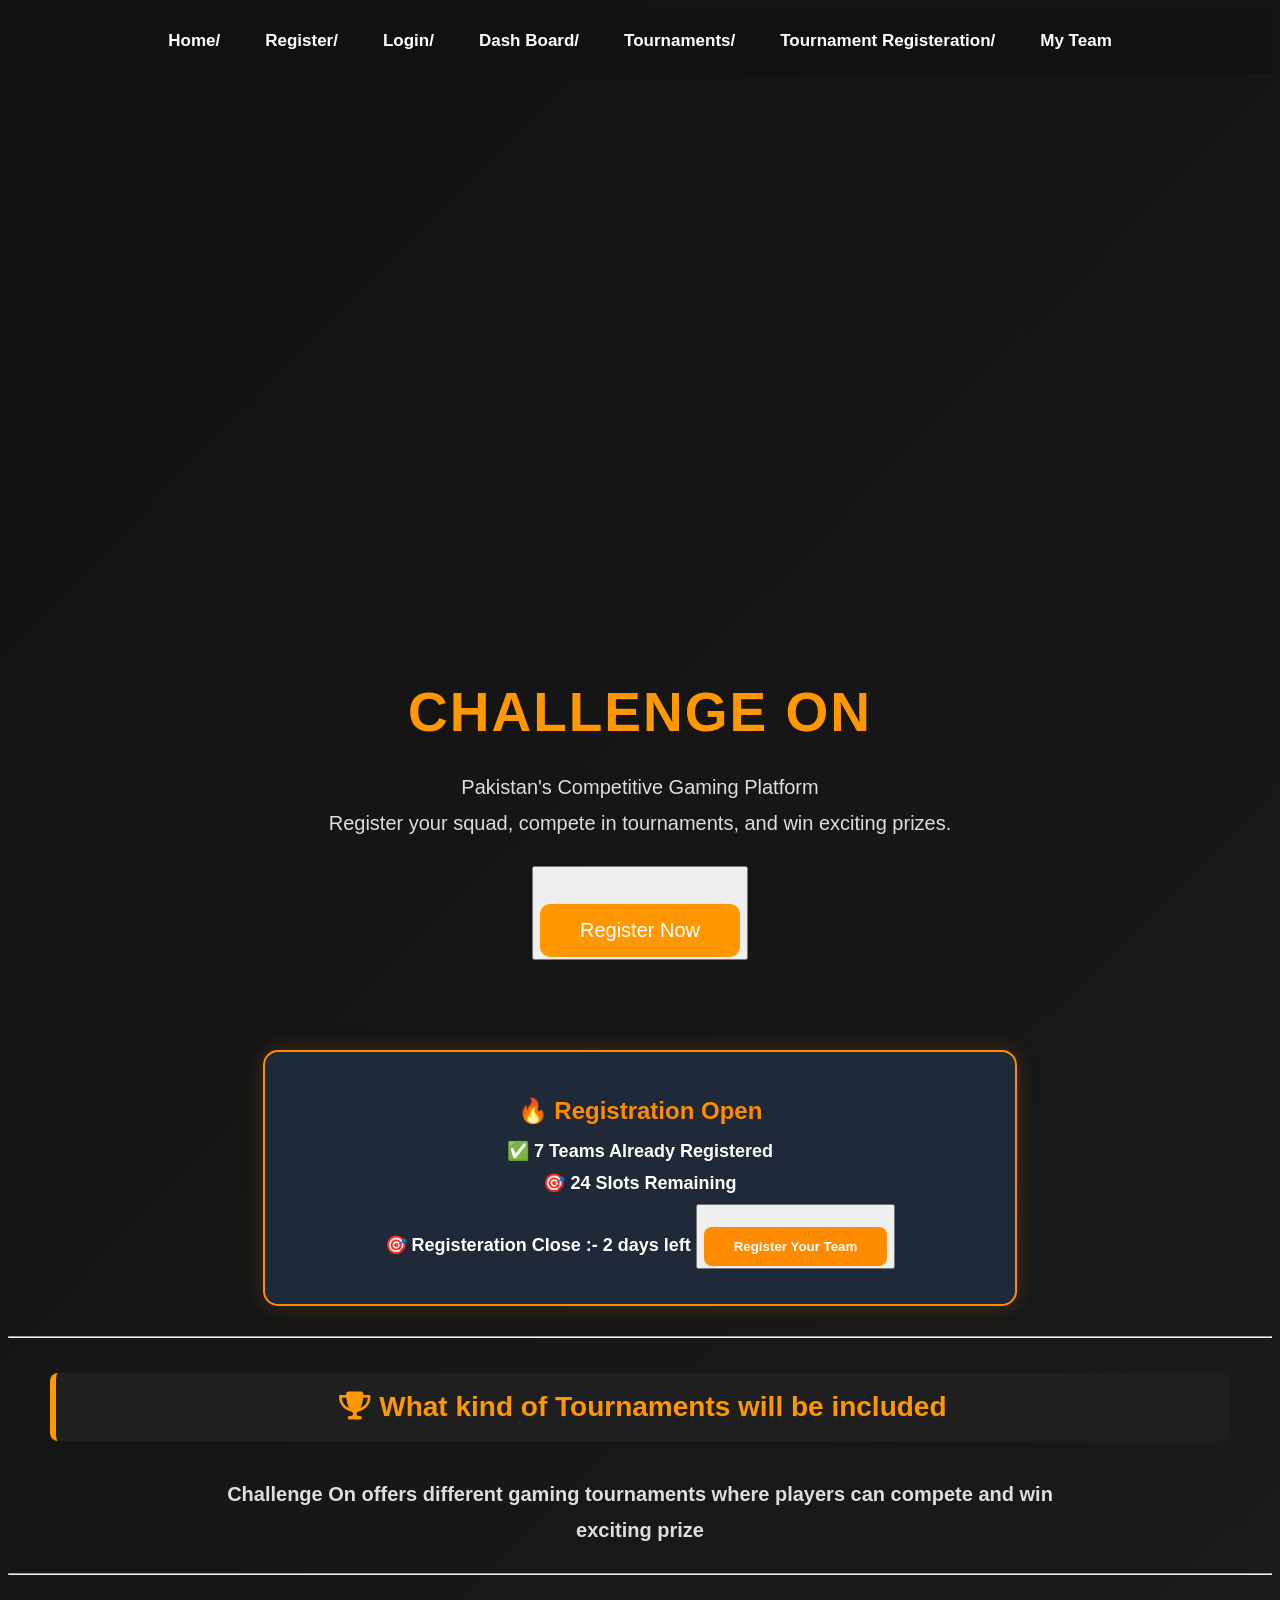
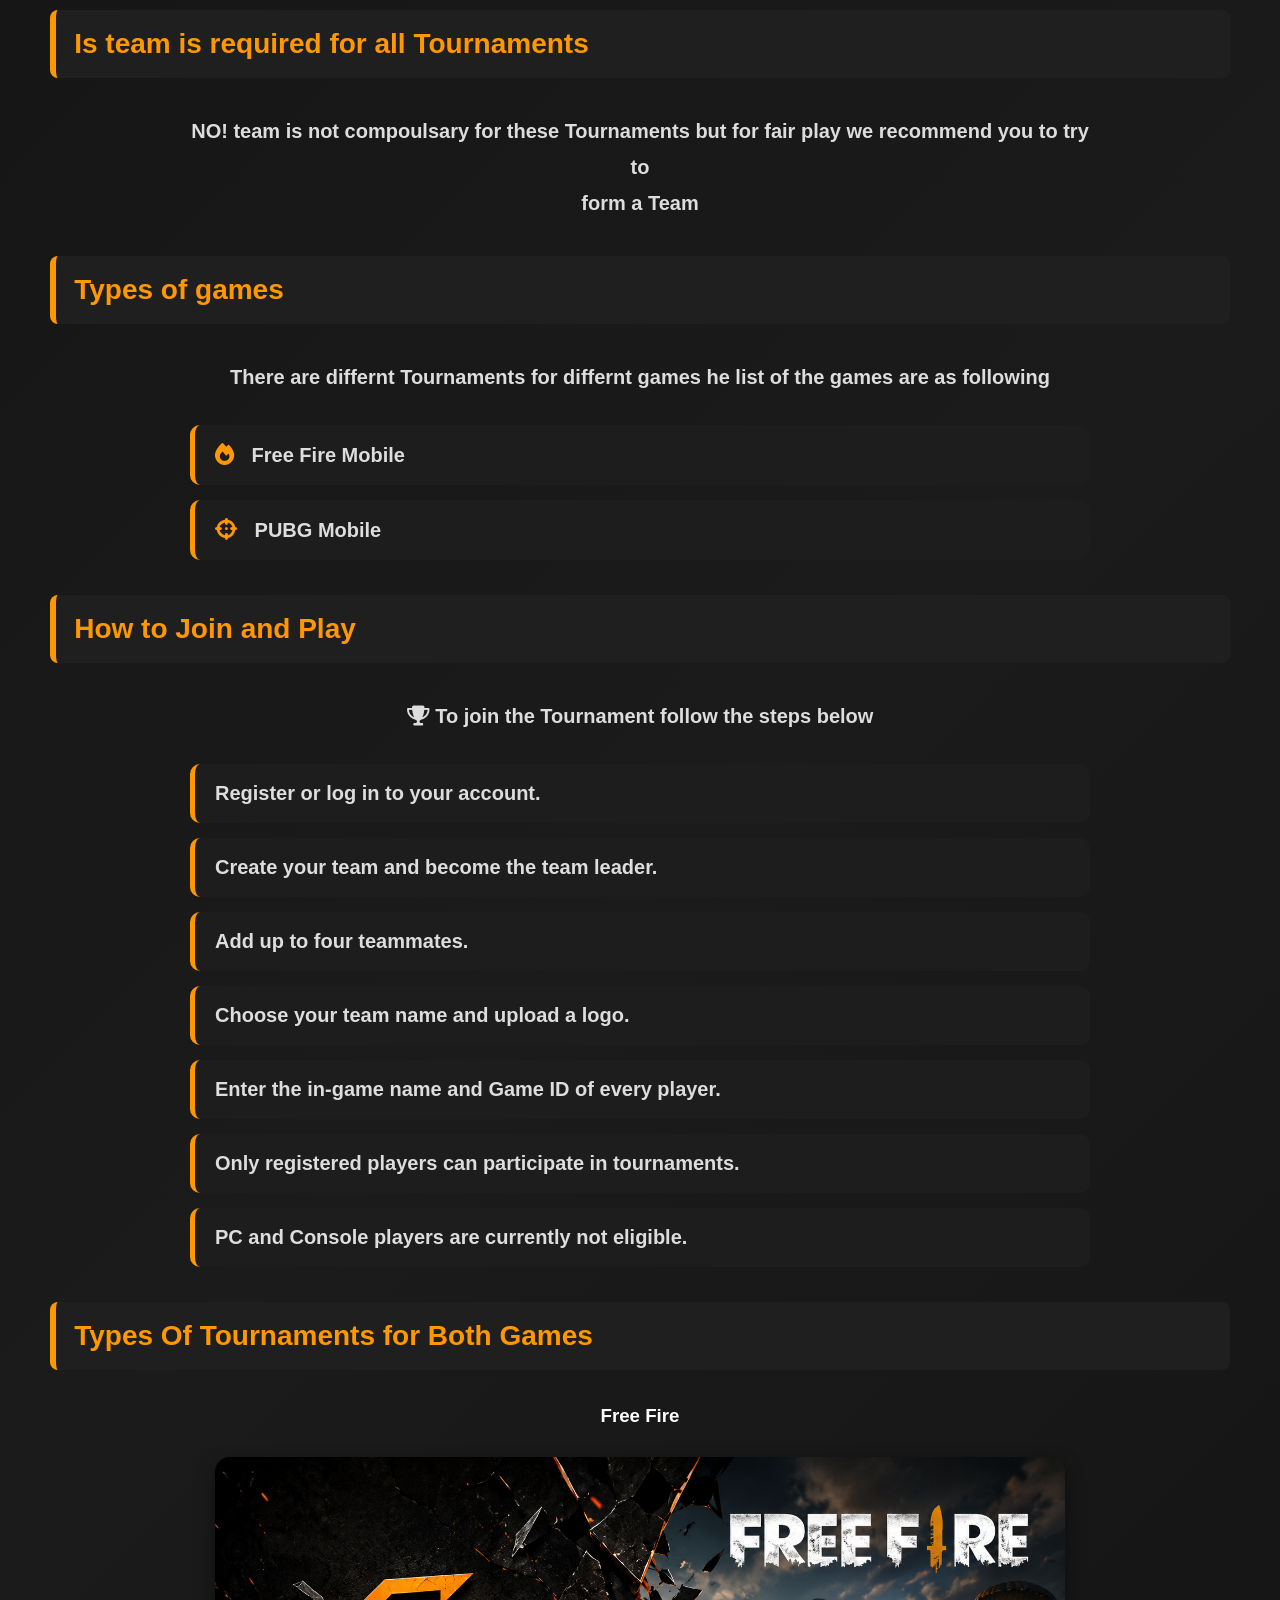
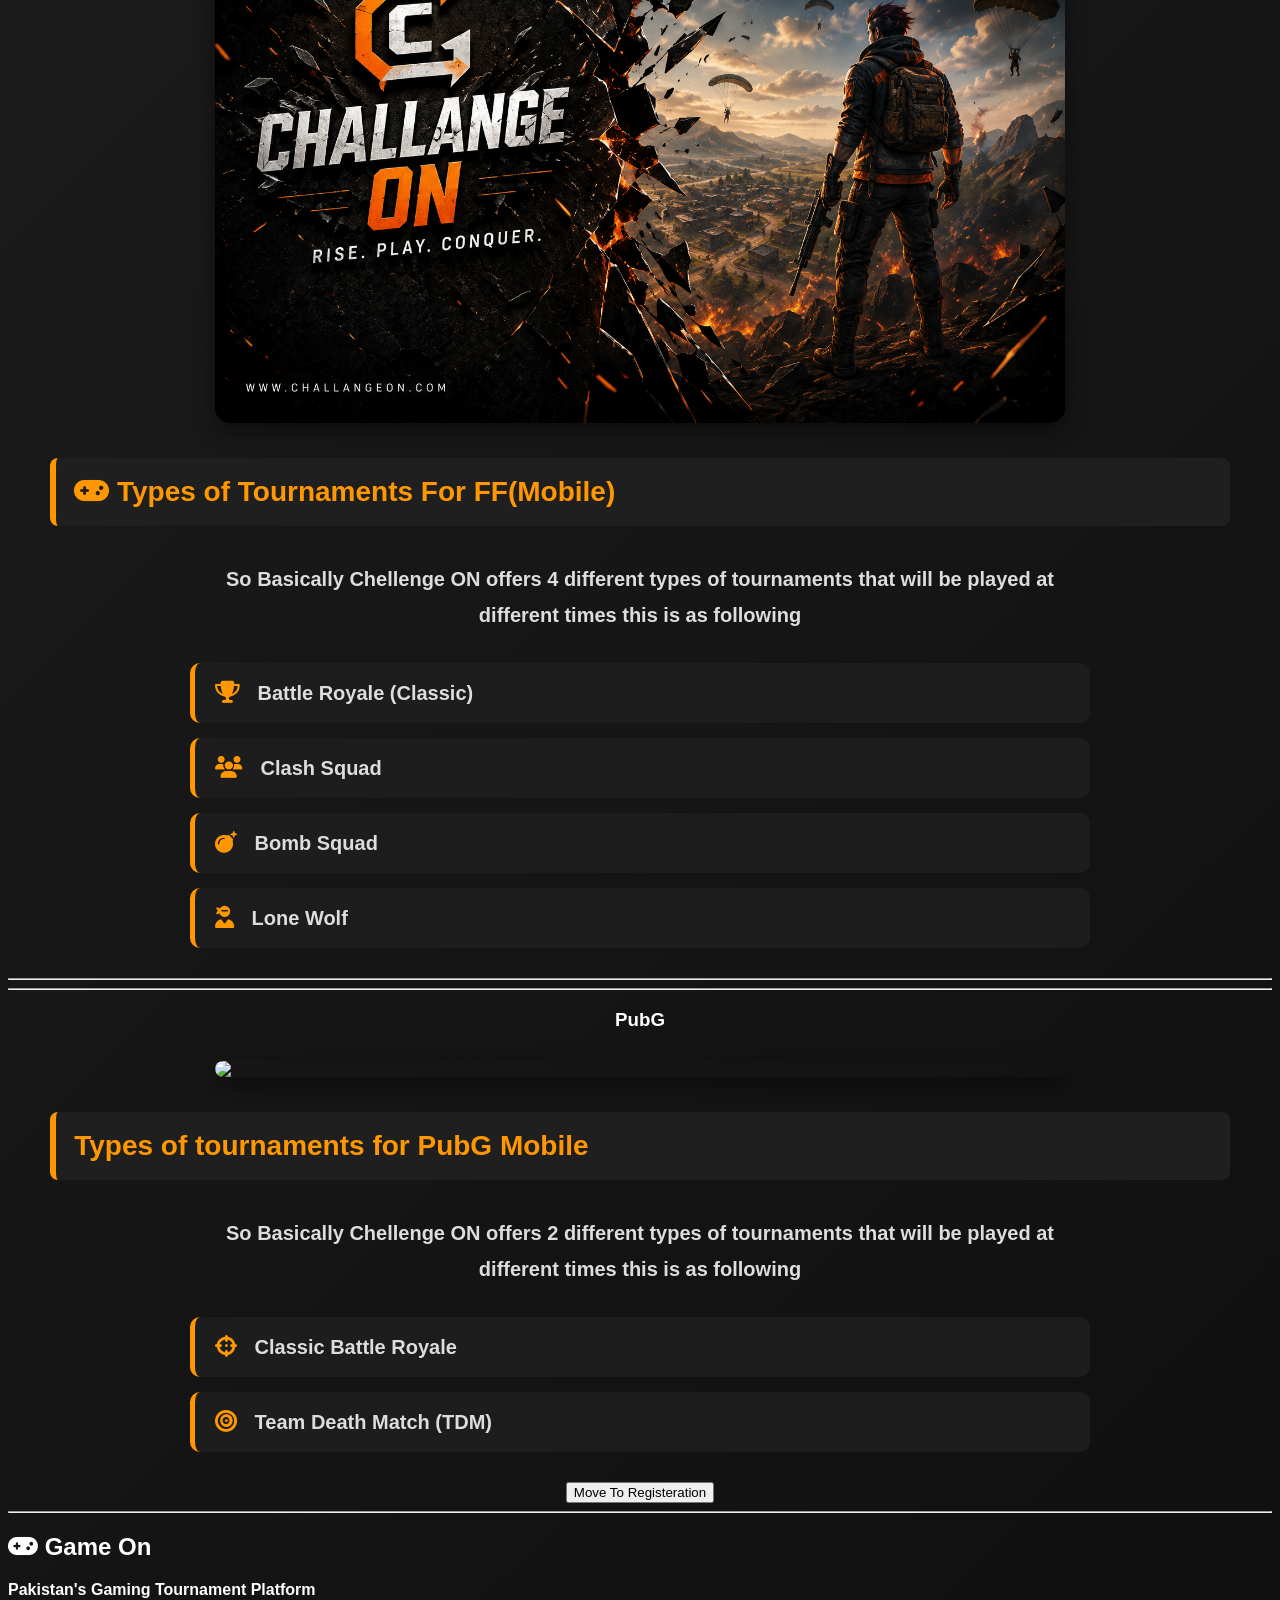
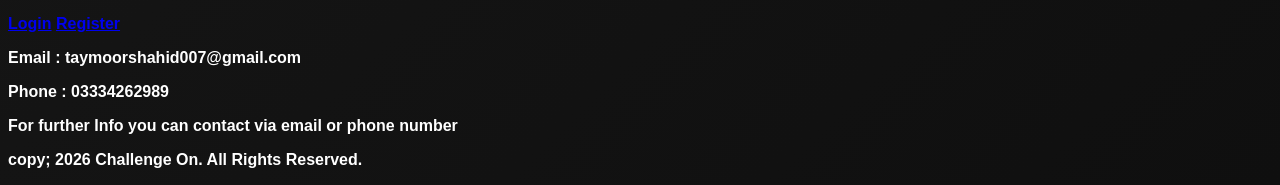
==== index.html @ 9a543164 "Ui Updated" ====
<!DOCTYPE html>
<html>
    <head> 
        <Title> Game  on </Title>
        <meta charset="UTF-8">
        <meta name="viewport" content="width=device-width, initial-scale=1.0">

        <link rel="stylesheet" href="style.css">
        <link rel="stylesheet" href="https://cdnjs.cloudflare.com/ajax/libs/font-awesome/6.5.2/css/all.min.css">
    
    </head>
    <body> 
    <nav>
        <a href="index.html">Home/</a>

        <a href="register.html">Register/</a>

        <a href="login.html">Login/</a>

        <a href="dashboard.html"> Dash Board/</a>
        
        <a href="tournaments.html">Tournaments/</a>

        <a href="tournamentsregister.html"> Tournament Registeration/</a>

         <a href="myteam.html">My Team</a>

         

        </nav>

        <div class="hero-video-container">

    <video autoplay muted loop playsinline>
    <source src="Videos/intro.mp4" type="video/mp4">
    Your browser does not support video.
</video>

</div>

       <section class="hero">


    <h1>CHALLENGE ON</h1>

    <p>
        Pakistan's Competitive Gaming Platform
        <br>
        Register your squad, compete in tournaments,
        and win exciting prizes.
    </p>

    <button><a href="register.html" class="hero-btn">
        Register Now
    </a></button>

</section>


<div class="registration-status">
    <h2>🔥 Registration Open</h2>
    <p>✅ <strong>7 Teams Already Registered</strong></p>
    <p>🎯 <strong>24 Slots Remaining</strong></p>
    <p>🎯<strong> Registeration Close :- 2 days left 

    <button><a href="tournamentsregister.html" class="register-btn">
        Register Your Team
    </a></button>
</div>

        <hr></hr>
        <center><h2 id="myheading2"><i class="fa-solid fa-trophy"></i> What kind of Tournaments will be included</h2></center>
        
        <p id="paragraph1"> Challenge On offers different gaming tournaments where players can compete and win exciting prize</p>
        <hr></hr>
        <h2 id="myheading2"> Is team is required for all Tournaments</h2>
        
        <p id="paragraph1"> NO! team is not compoulsary for these Tournaments but for fair play we recommend you to try to <br>form a Team</p>
        
        <h2 id="myheading2"> Types of games </h2>
        
        <p id="paragraph1"> There are differnt Tournaments for differnt games he list of the games are as following </p>
        
      <ul class="game-list">
    <li><i class="fa-solid fa-fire"></i> Free Fire Mobile</li>
    <li><i class="fa-solid fa-crosshairs"></i> PUBG Mobile</li>
    </ul>
        
        <h2 id="myheading2"> How to Join and Play </h2>
        
        <p id="paragraph1"><i class="fa-solid fa-trophy"></i> To join the Tournament follow the steps below</p>

        <ol class="steps-list">

    <li>Register or log in to your account.</li>

    <li>Create your team and become the team leader.</li>

    <li>Add up to four teammates.</li>

    <li>Choose your team name and upload a logo.</li>

    <li>Enter the in-game name and Game ID of every player.</li>

    <li>Only registered players can participate in tournaments.</li>

    <li>PC and Console players are currently not eligible.</li>

</ol>

        <h2 id="myheading2">  Types Of Tournaments for Both Games</h2>
        
        
        <center><h3>Free Fire</h3></center> 
        
        <Center> <img src="images/Free fire.png"class="image"></Center>
        
        <h2 id="myheading2"><i class="fa-solid fa-gamepad"></i> Types of Tournaments For FF(Mobile) </h2>
        
        <p id="paragraph1"> So Basically Chellenge ON offers 4 different types of tournaments that will be played at different times this is as following  </p>
        
       <ul class="game-list">
    
        <li><i class="fa-solid fa-trophy"></i> Battle Royale (Classic)</li>
    
        <li><i class="fa-solid fa-users"></i> Clash Squad</li>
    
        <li><i class="fa-solid fa-bomb"></i> Bomb Squad</li>
    
        <li><i class="fa-solid fa-user-ninja"></i> Lone Wolf</li>

    </ul>
        
        <hr><hr>
        
        <center> <h3> PubG</h3></center>
        
        <center> <img src="https://www.indiafantasy.com/wp-content/uploads/PUBG-Tournament.jpg" class="image"></center>
        
        <h2 id="myheading2">Types of tournaments for PubG Mobile</h2>
        
        <p id="paragraph1"> So Basically Chellenge ON offers 2 different types of tournaments that will be played at different times this is as following  </p>
        
        <ul class="game-list">
    
            <li><i class="fa-solid fa-crosshairs"></i> Classic Battle Royale</li>
    
            <li><i class="fa-solid fa-bullseye"></i> Team Death Match (TDM)</li>

        </ul>

        

        
        <center><a href="register.html">
            
            <button>Move To Registeration</button>
        
        </a></center>
        
        <hr></hr>

        
   

    <footer>
        <div class="footer"></div>
        
        <h2> <i class="fa-solid fa-gamepad"></i> Game On</h2>
        
        <p><b>Pakistan's Gaming Tournament Platform</b></p>
        
        
        <a href="login.html"> Login</a>
        
        <a href="register.html"> Register</a>

        <p> Email : taymoorshahid007@gmail.com</p>

        <p> Phone : 03334262989</p>

        <p> For further Info you can contact via email or phone number</p>
        
        <p>copy; 2026 Challenge On. All Rights Reserved.</p>
        
    </div>
    
    </footer>
    <script src="script.js"></script>
    </body>
</html>
---- style.css ----
body{
    
    font-family:Arial, Helvetica, sans-serif;

    background:
    linear-gradient(135deg,#111111,#1b1b1b,#0f0f0f);

    color:white;
}
.hero{

    text-align:center;

    padding:60px 20px;

}

.hero-logo{

    width:450px;
    max-width:90%;

    margin-bottom:20px;

}

.hero h1{

    font-size:55px;

    color:#ff9800;

    margin-bottom:15px;

    letter-spacing:2px;

}

.hero p{


    max-width:900px;

    margin:25px auto;

    text-align:center;

    font-size:20px;

    line-height:1.8;

    color:#ddd;



}

.hero-btn{

    display:inline-block;

    margin-top:35px;

    padding:15px 40px;

    background:#ff9800;

    color:white;

    text-decoration:none;

    border-radius:10px;

    font-size:20px;

    transition:.3s;

}

.hero-btn:hover{

    background:#ff6b00;

    transform:scale(1.05);
}

.hero-video-container{

    width:100%;

    overflow:hidden;

}

.hero-video-container video{

    width:100%;

    height:500px;

    object-fit:cover;

    display:block;

}
.registration-status{

    width:min(90%,700px);

    margin:30px auto;

    background:#1f2937;

    border:2px solid #ff8c00;

    border-radius:15px;

    text-align:center;

    padding:25px;

    color:white;

    box-shadow:0 0 20px rgba(255,140,0,.2);

}

.registration-status h2{

    color:#ff8c00;

    margin-bottom:15px;

}

.registration-status p{

    font-size:18px;

    margin:10px 0;

}

.registration-status .register-btn{

    display:inline-block;

    margin-top:20px;

    padding:12px 30px;

    background:#ff8c00;

    color:white;

    text-decoration:none;

    border-radius:8px;

    font-weight:bold;

    transition:.3s;

}

.registration-status .register-btn:hover{

    background:#ffa500;

    transform:translateY(-2px);

}

#paragraph1{

    max-width:900px;

    margin:25px auto;

    text-align:center;

    font-size:20px;

    line-height:1.8;

    color:#ddd;

}
#h1{

    font-size:55px;

    color:#ff9800;

    margin-bottom:15px;

    letter-spacing:2px;
}

#myheading2{

    background:#1f1f1f;

    color:#ff9800;

    border-left:6px solid #ff9800;

    border-radius:8px;

    padding:18px;

    font-size:28px;

    margin:35px auto;

    width:90%;

}

.game-list,
.steps-list{

    width:90%;
    max-width:900px;

    margin:30px auto;

    padding:0;

    list-style:none;

}

.game-list li,
.steps-list li{

    background:#1d1d1d;

    border-left:5px solid #ff9800;

    border-radius:10px;

    padding:18px 20px;

    margin:15px 0;

    font-size:20px;

    color:#ddd;

    transition:.3s;

}

.game-list li:hover,
.steps-list li:hover{

    transform:translateX(8px);

    background:#282828;

    box-shadow:0 0 15px rgba(255,152,0,.3);

}

.game-list i{

    color:#ff9800;

    margin-right:12px;

    font-size:22px;

}

nav{
    display:flex;
    justify-content:center;
    align-items:center;
    flex-wrap:wrap;
    gap:15px;
    padding:15px;
    background:#111;
}

nav a{
    color: white;
    text-decoration: none;
    font-size: 17px;
    font-weight: 600;
    transition: 0.3s;
    padding: 8px 15px;
    border-radius: 6px;
}

nav a:hover{
    color:#ff6600;
}
    



.image{
    display: block;
    width: 85%;
    max-width: 850px;
    height: auto;

    margin: 30px auto;

    border-radius: 15px;
    box-shadow: 0 8px 20px rgba(0,0,0,.45);

    transition: .3s;
}

.image:hover{
    transform: scale(1.02);
}

img{

     width:500px;

    max-width:90%;

    margin:40px auto;

    display:block;

}

.footer{
    font-size: 20px;
    margin: 20px;
}
.footer a:hover{
    color: blue;
}


#myRegisterationforms,
#myLoginforms{

    width:min(90%,450px);

    margin:50px auto;

    background:#1f2937;

    padding:30px;

    border-radius:12px;

    box-shadow:0 0 15px rgba(255,215,0,.2);

}
#myRegisterationforms input,
#myLoginforms input{

    width:100%;

    padding:12px;

    margin-top:5px;

    margin-bottom:15px;

    border-radius:6px;

    border:1px solid #555;

    box-sizing:border-box;

}


@media (max-width:768px){

    #myRegisterationforms{

        width:90%;
        margin:40px auto;

    }

}




@media (max-width:768px){

    #myLoginforms{

        width:90%;
        margin:40px auto;

    }
}
.card{

    width:min(92%,850px);

    margin:30px auto;

    padding:30px;

    background:#1b1b1b;

    border:2px solid #ff7a00;

    border-radius:16px;

    box-shadow:0 0 18px rgba(255,122,0,.18);

    transition:.3s;
}

.card:hover{

    transform:translateY(-5px);

    box-shadow:0 0 20px rgba(255,165,0,.35);

}
/* ===========================
   Tournament Registration
=========================== */

.registration-container{

    width:min(95%,1000px);
    margin:auto;
    padding:25px;
    margin:40px auto;
    background:#1f2937; 
    padding: 30px;
    border-radius:12px;
    box-shadow:0 0 15px rgba(0,0,0,0.15);

}

.registration-container h1{

    text-align:center;
    color:#ff6600;
    margin-bottom:20px;

}

.registration-container h2{

     color:#ff8c00;

    margin:25px 0 15px;

}

.tournament-details{

     background:#2b3648;

    border-left:5px solid #ff6600;
    padding:20px;
    border-radius:8px;
    margin-bottom:25px;

}

.tournament-details p{

    margin:8px 0;

}

.registration-container label{
    
    color:white;

    display:block;
    font-weight:bold;
    margin-top:15px;
    margin-bottom:5px;

}

.registration-container input[type="text"],
.registration-container input[type="tel"],
.registration-container input[type="file"]{

    width:100%;
    padding:12px;
    border:1px solid #ffffff;
    border-radius:2px solid transparent;
    margin-bottom:15px;
    font-size:15px;
    box-sizing:border-box;

}

/* ===========================
   Tables
=========================== */

.table-container{

   width:100%;
    overflow-x:auto;
    -webkit-overflow-scrolling:touch;
}

table{

    width:100%;
    border-collapse:collapse;
    margin-top:20px;
    min-width:650px;

}

table th{

      background:#ff8c00;

    color:white;
    padding:12px;
    text-align:center;

}

table td{
    
    background:#1f2937;

    padding:12px;
    text-align:center;
    border-bottom:1px solid  rgba(255,255,255,.15);

}

table input{

    width:100%;
    padding:8px;
    border:1px solid #ccc;
    border-radius:5px;
    box-sizing:border-box;

}

/* ===========================
   Checkbox
=========================== */

.checkbox{

    margin-top:20px;
    display:flex;
    align-items:center;
    gap:10px;

}

.checkbox input{

    width:auto;

}

/* ===========================
   Buttons
=========================== */

.registration-container button{

    width:100%;
    margin-top:25px;
    padding:15px;
    background:#ff6600;
    color: white;
    border:none;
    border-radius:8px;
    font-size:18px;
    cursor:pointer;
    transition:.3s;

}

.registration-container button:hover{

    background:#e65c00;

}

/* ===========================
   Registered Teams
=========================== */

.teamLogo{

    width:60px;
    height:60px;
    object-fit:cover;
    border-radius:10px;
    border:2px solid orange;

}

.registered{

    color:lime;
    font-weight:bold;

}

/* ===========================
   Tablet Responsive
=========================== */

@media (max-width:768px){

    nav{
        flex-direction:column;
        gap:10px;
    }

    nav a{
        width:100%;
        text-align:center;
        padding:12px;
    }

    .registration-container{
        width:95%;
        padding:20px;
    }

    .registration-container h1{
        font-size:28px;
    }

    .registration-container h2{
        font-size:22px;
    }

    .table-container{
        overflow-x:auto;
    }

    table{
        min-width:600px;
    }

    .teamLogo{
        width:45px;
        height:45px;
    }

    .registration-container button{
        width:100%;
        font-size:16px;
    }

    .card{
        width:95%;
        padding:20px;
    }
}
/* ==========================
   Mobile Responsive Headings
========================== */

@media(max-width:768px){

    #myheading1{

        font-size:28px;

        padding:15px;

    }

    #myheading2{

        font-size:22px;

        padding:10px;

    }

    #paragraph1{

        font-size:18px;

        padding:10px;

    }

}
/* ==========================
   Mobile Phones
========================== */

@media (max-width:576px){

    nav a{
        font-size:15px;
        width:100%;
    }

    #myheading1{
        font-size:24px;
    }

    #myheading2{
        font-size:18px;
    }

    #paragraph1{
        font-size:16px;
        padding:8px;
    }

    .registration-container{
        padding:15px;
    }

    .card{
        padding:15px;
    }

    table{
        min-width:500px;
    }

    .registration-container button{
        font-size:15px;
    }

    .teamLogo{
        width:40px;
        height:40px;
    }
}
/* ==========================
   Small Phones
========================== */

@media (max-width:400px){

    nav{
        padding:10px;
    }

    nav a{
        font-size:14px;
    }

    #myheading1{
        font-size:20px;
    }

    #myheading2{
        font-size:16px;
    }

    .registration-container{
        padding:10px;
    }

    .card{
        padding:12px;
    }

    button{
        font-size:14px;
    }
}
@media (max-width:576px){

    ol{
        font-size:18px;
        margin:15px;
        padding-left:25px;
    }

    ol li{
        margin-bottom:12px;
    }

}
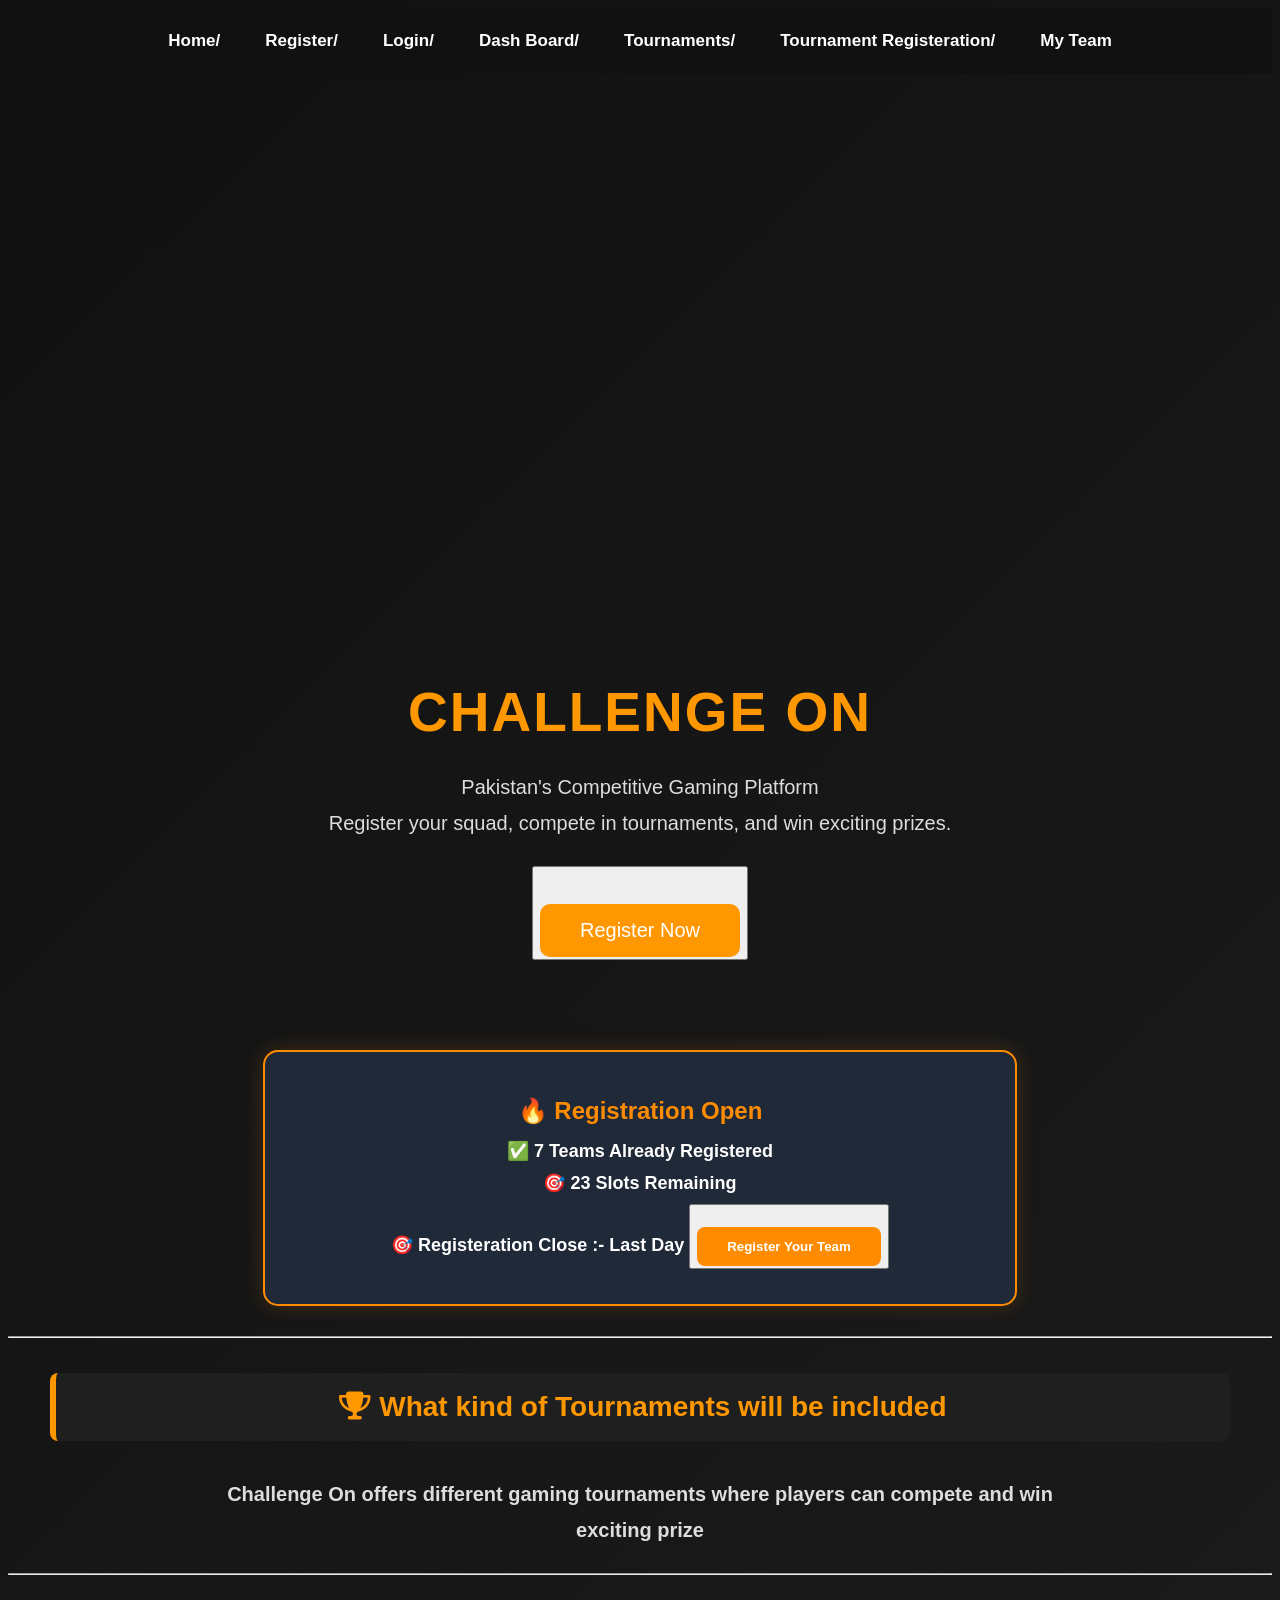
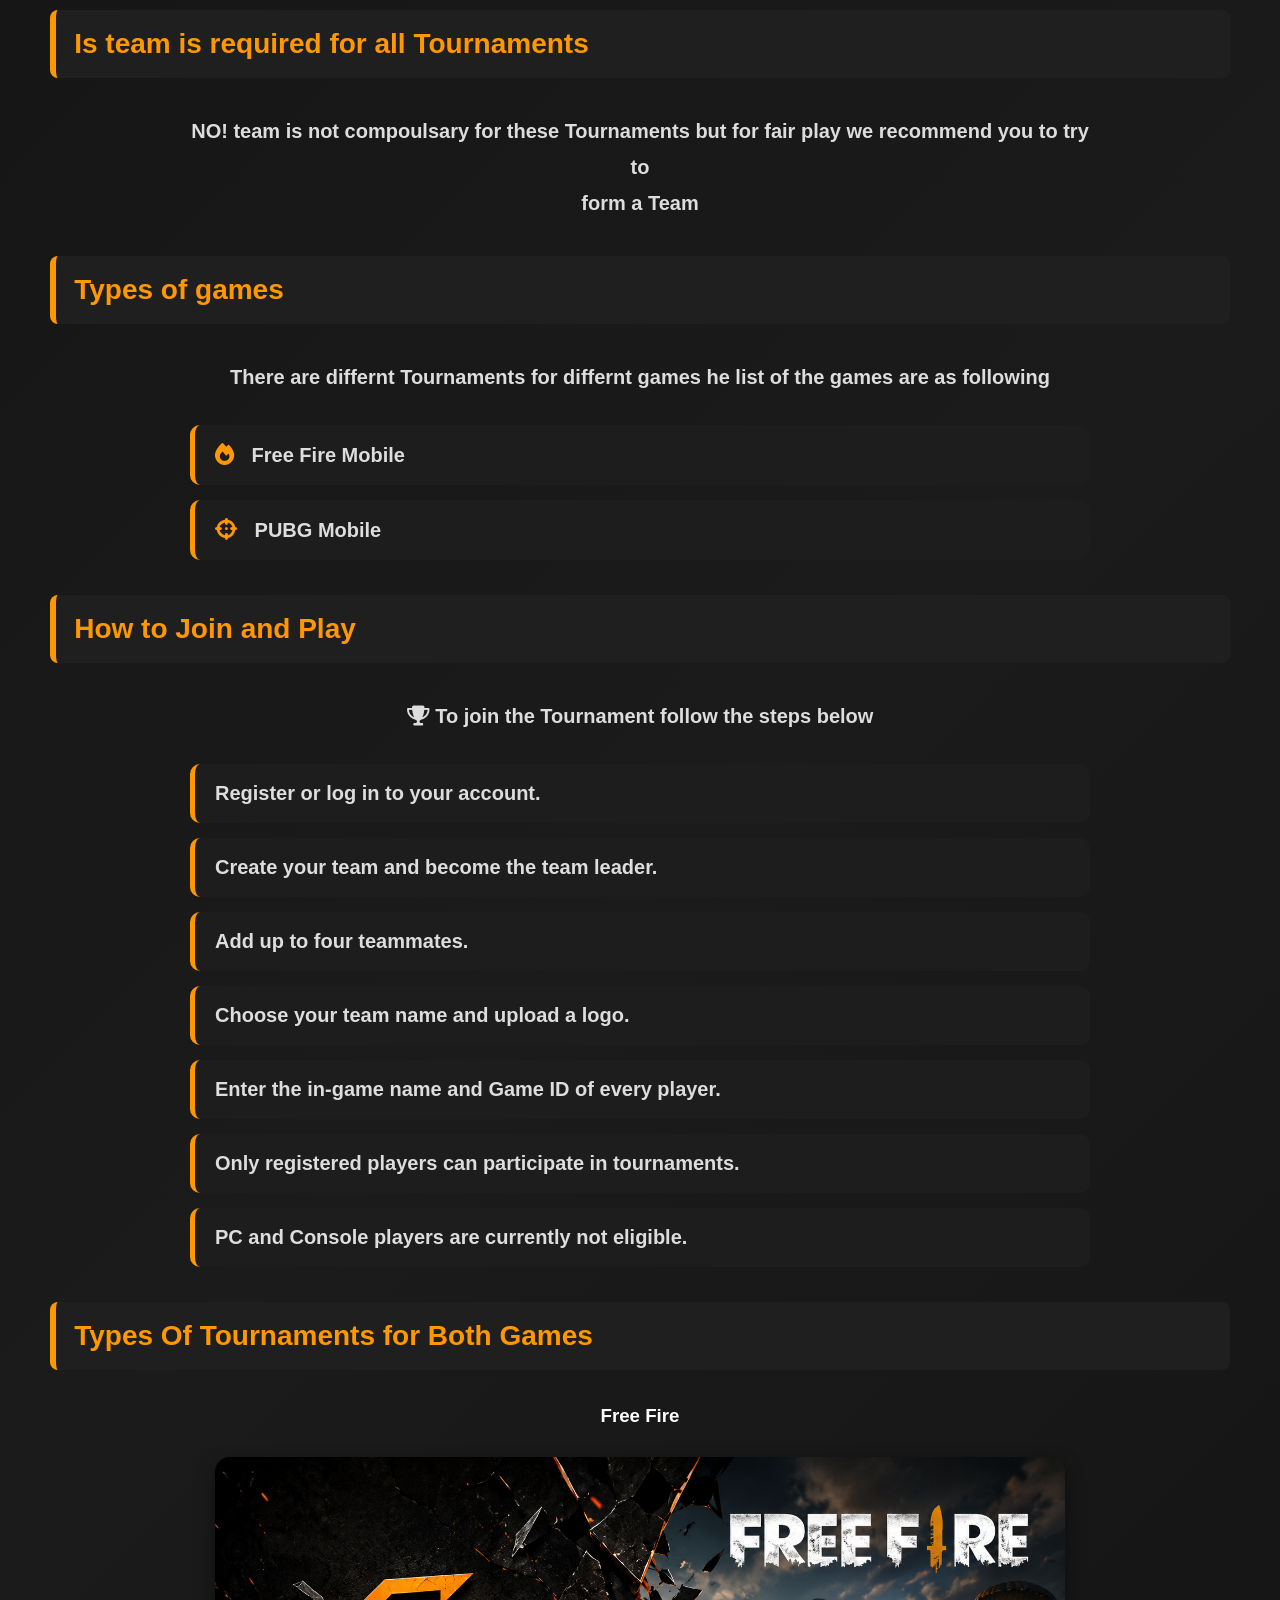
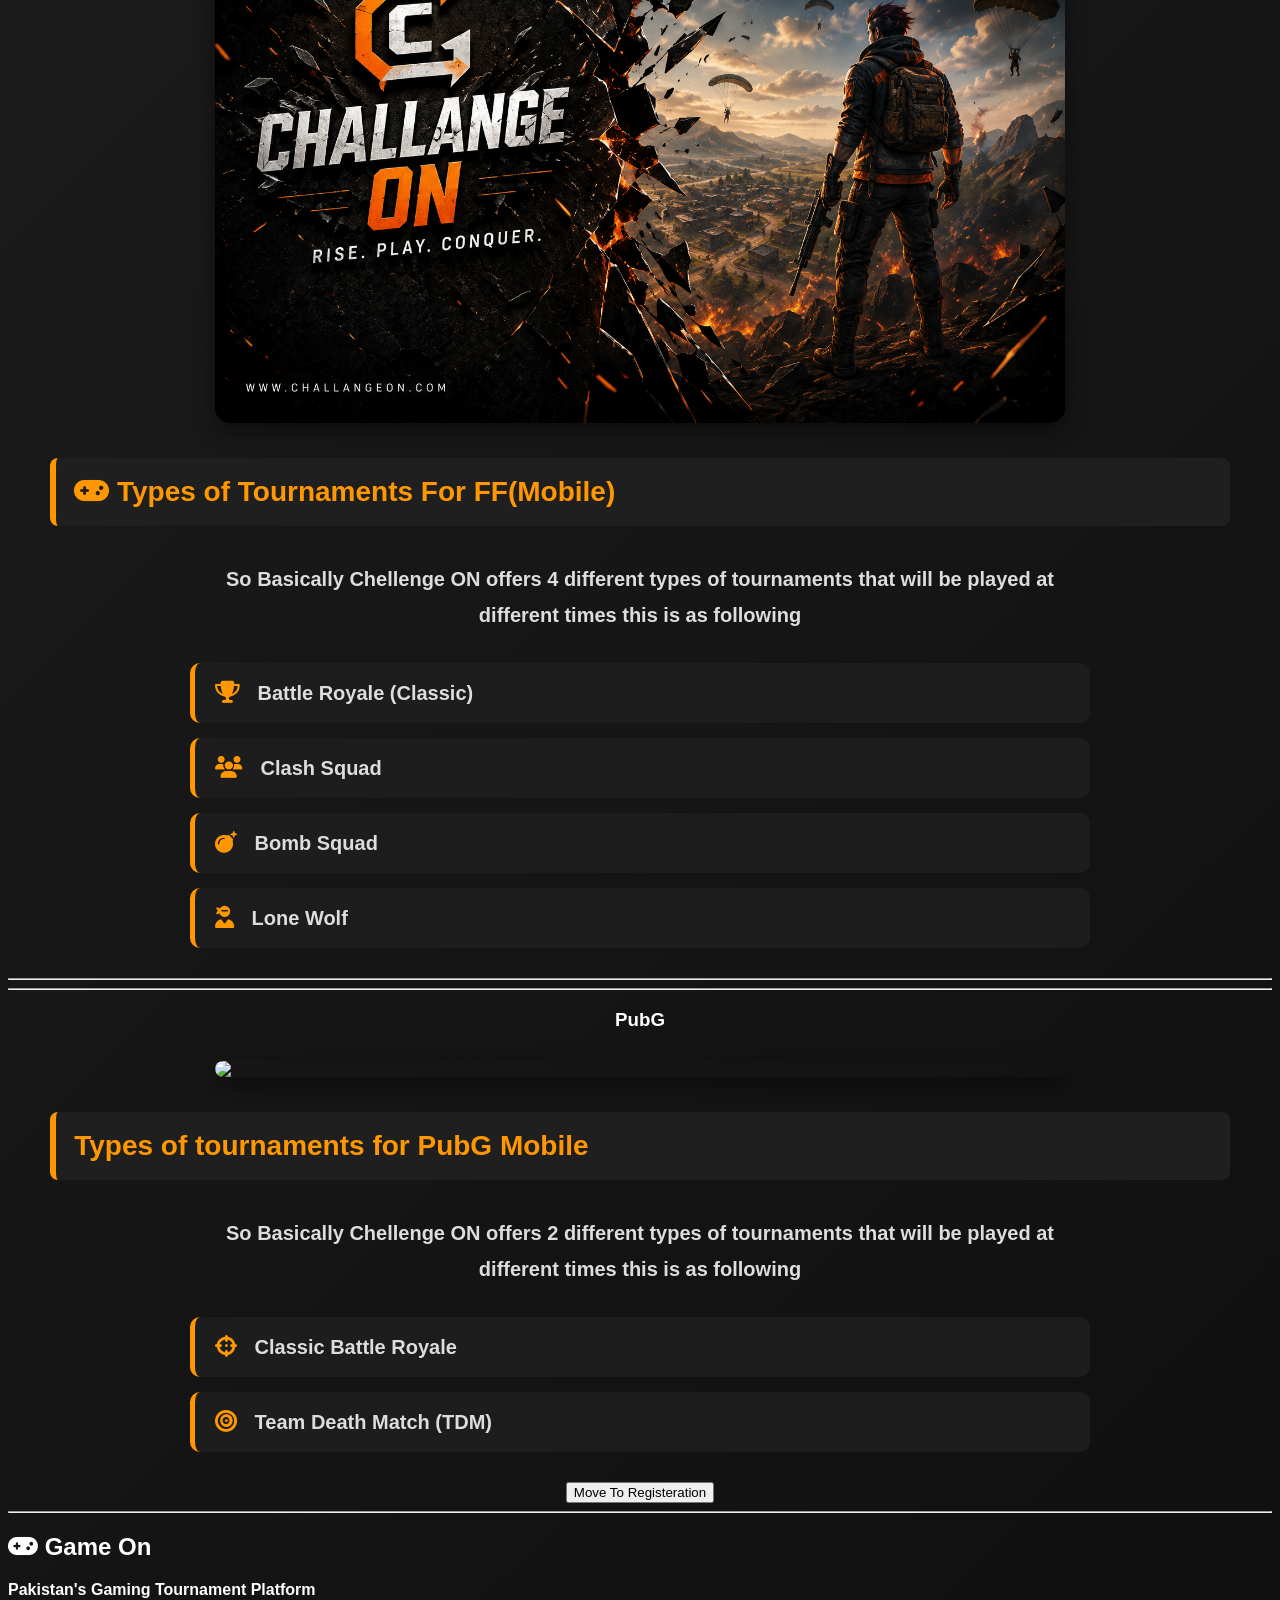
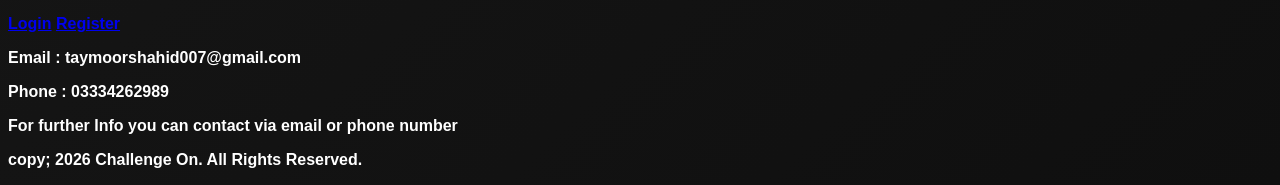
==== commit aa44120e: "ui updated" ====
--- a/index.html
+++ b/index.html
@@ -60,11 +60,11 @@
 <div class="registration-status">
     <h2>🔥 Registration Open</h2>
     <p>✅ <strong>7 Teams Already Registered</strong></p>
-    <p>🎯 <strong>24 Slots Remaining</strong></p>
-    <p>🎯<strong> Registeration Close :- 2 days left 
+    <p>🎯 <strong>23 Slots Remaining</strong></p>
+    <p>🎯<strong> Registeration Close :- Last Day
 
     <button><a href="tournamentsregister.html" class="register-btn">
-        Register Your Team
+        Register Your Team 
     </a></button>
 </div>
 
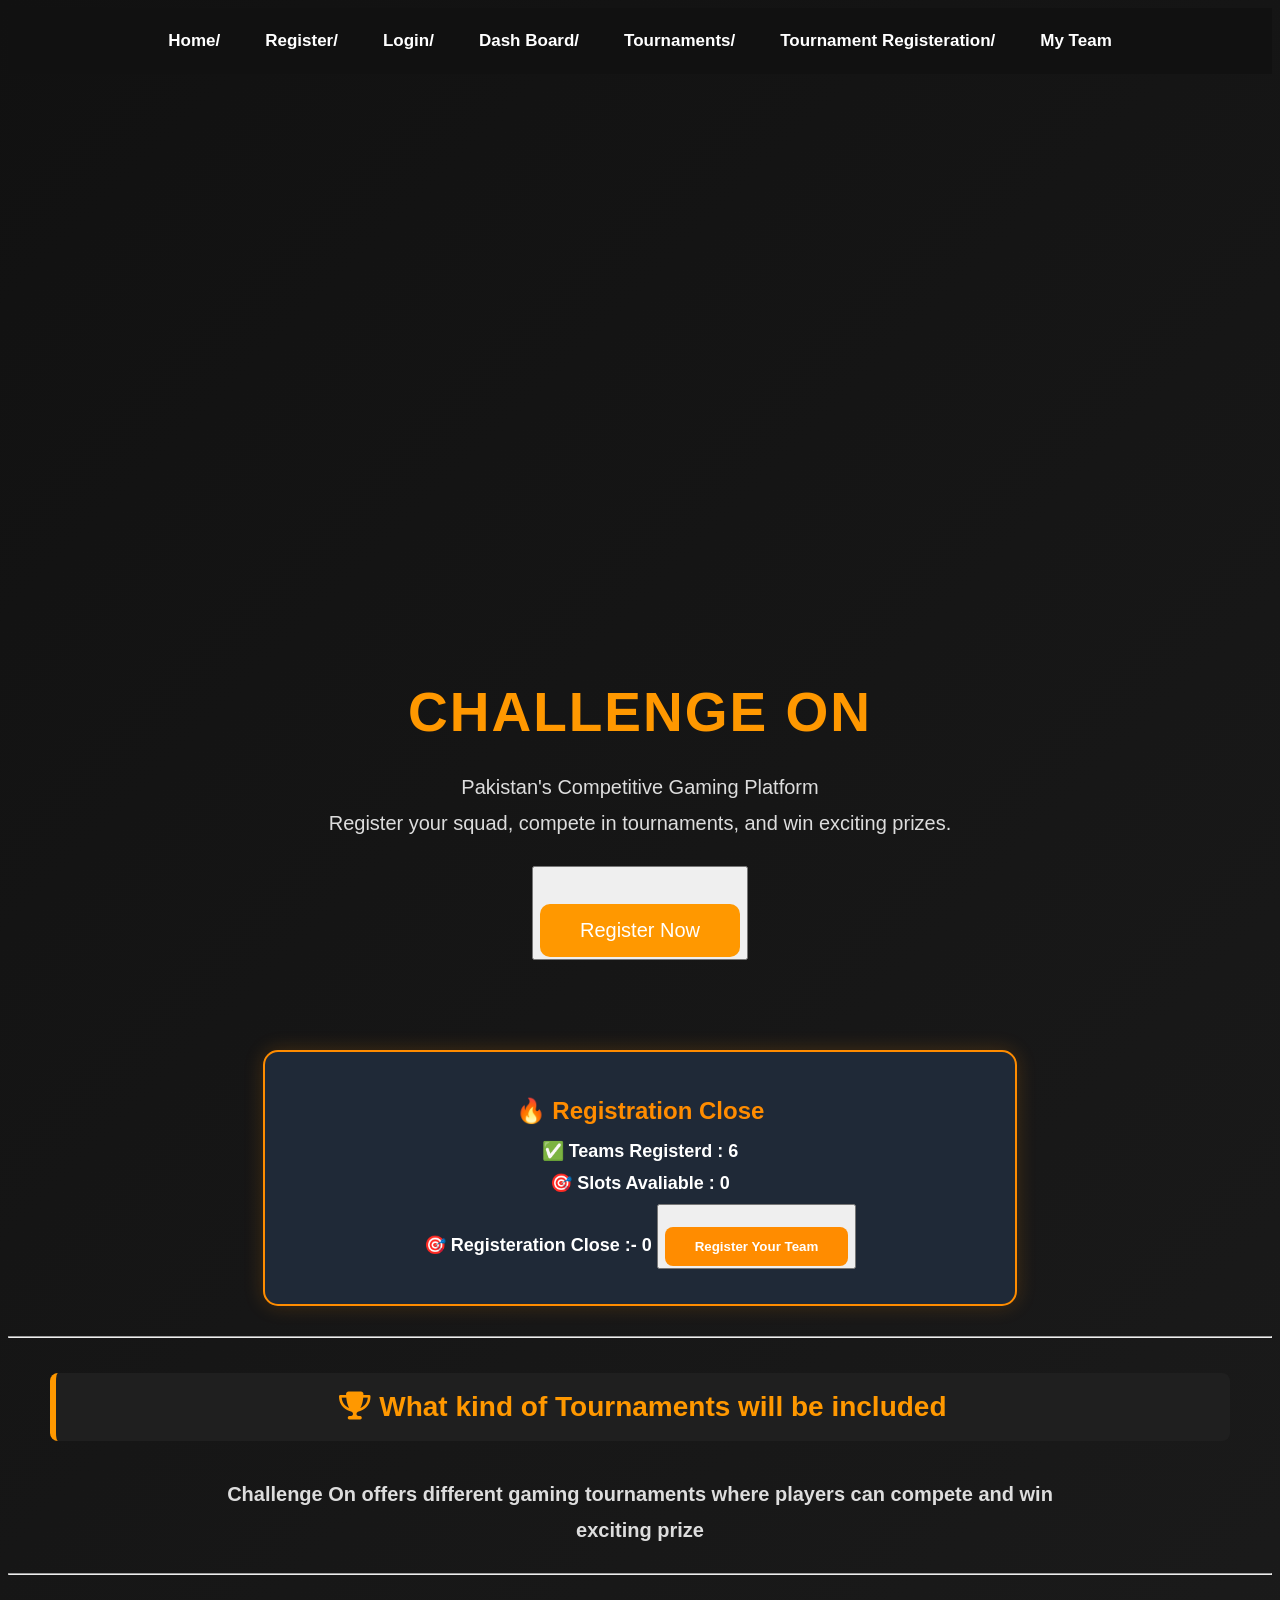
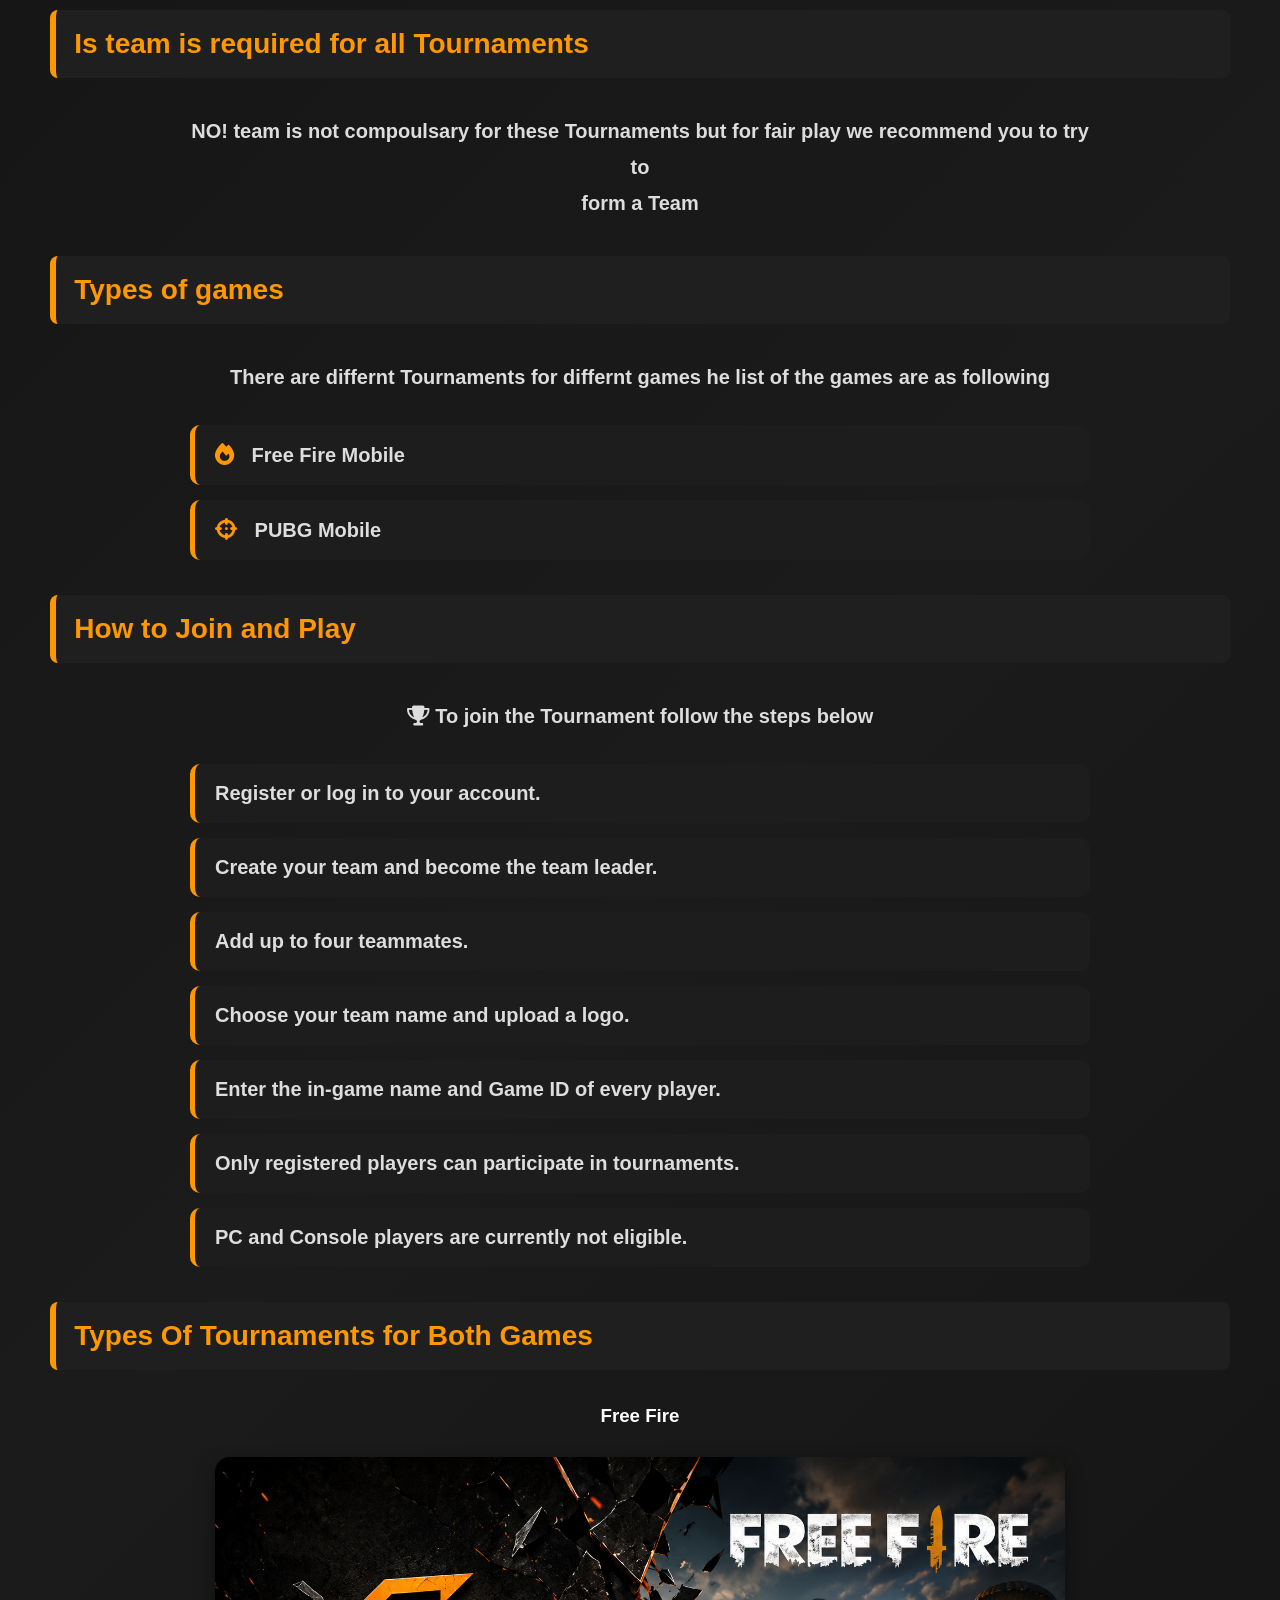
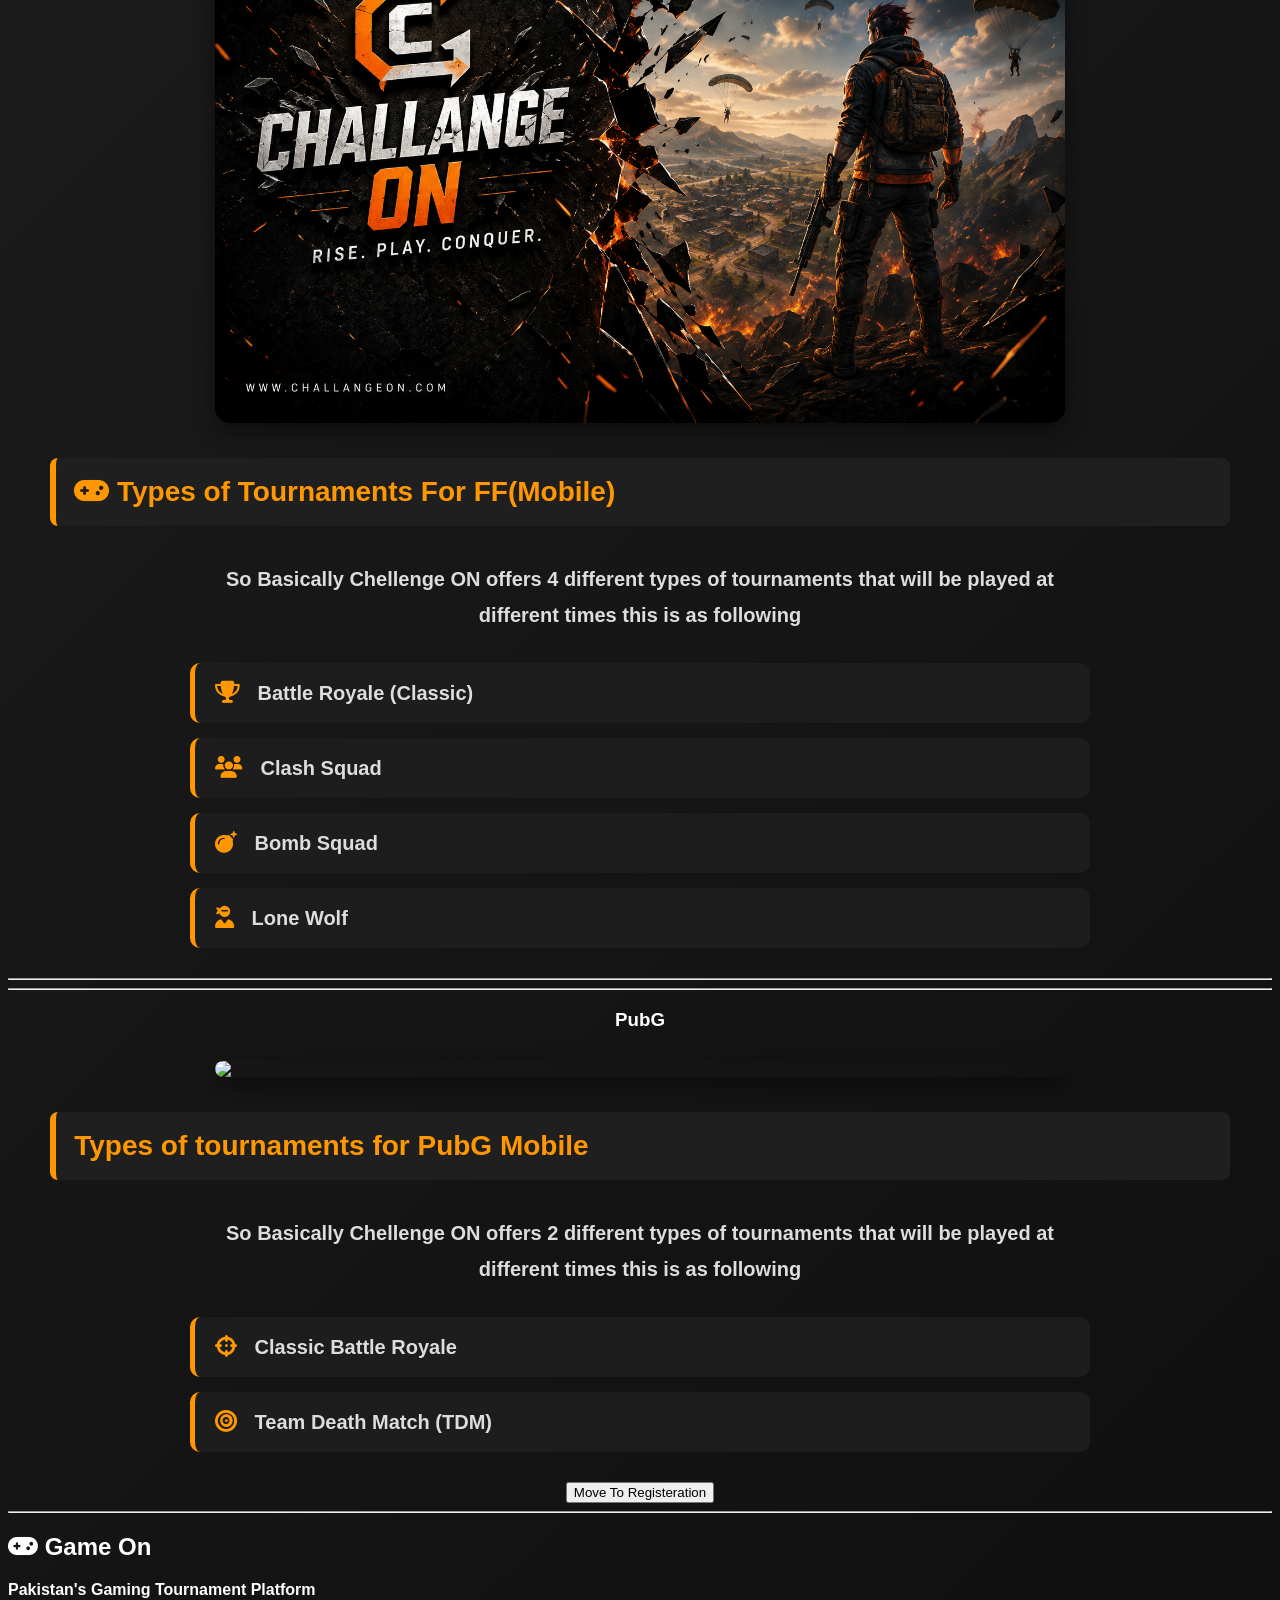
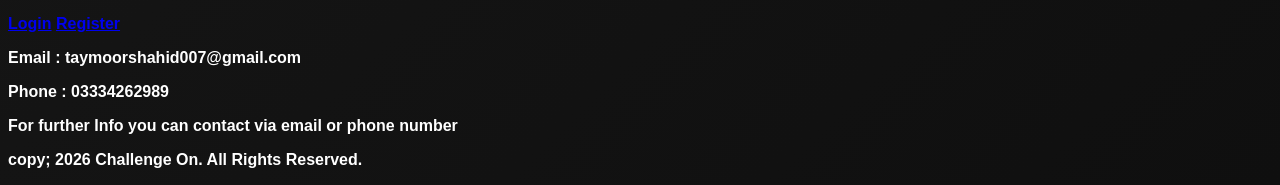
==== commit c6f4439b: "Ui Updated" ====
--- a/index.html
+++ b/index.html
@@ -58,10 +58,10 @@
 
 
 <div class="registration-status">
-    <h2>🔥 Registration Open</h2>
-    <p>✅ <strong>7 Teams Already Registered</strong></p>
-    <p>🎯 <strong>23 Slots Remaining</strong></p>
-    <p>🎯<strong> Registeration Close :- Last Day
+    <h2>🔥 Registration Close</h2>
+    <p>✅ <strong>Teams Registerd : 6 </strong></p>
+    <p>🎯 <strong>Slots Avaliable : 0</strong></p>
+    <p>🎯<strong> Registeration Close :- 0
 
     <button><a href="tournamentsregister.html" class="register-btn">
         Register Your Team 
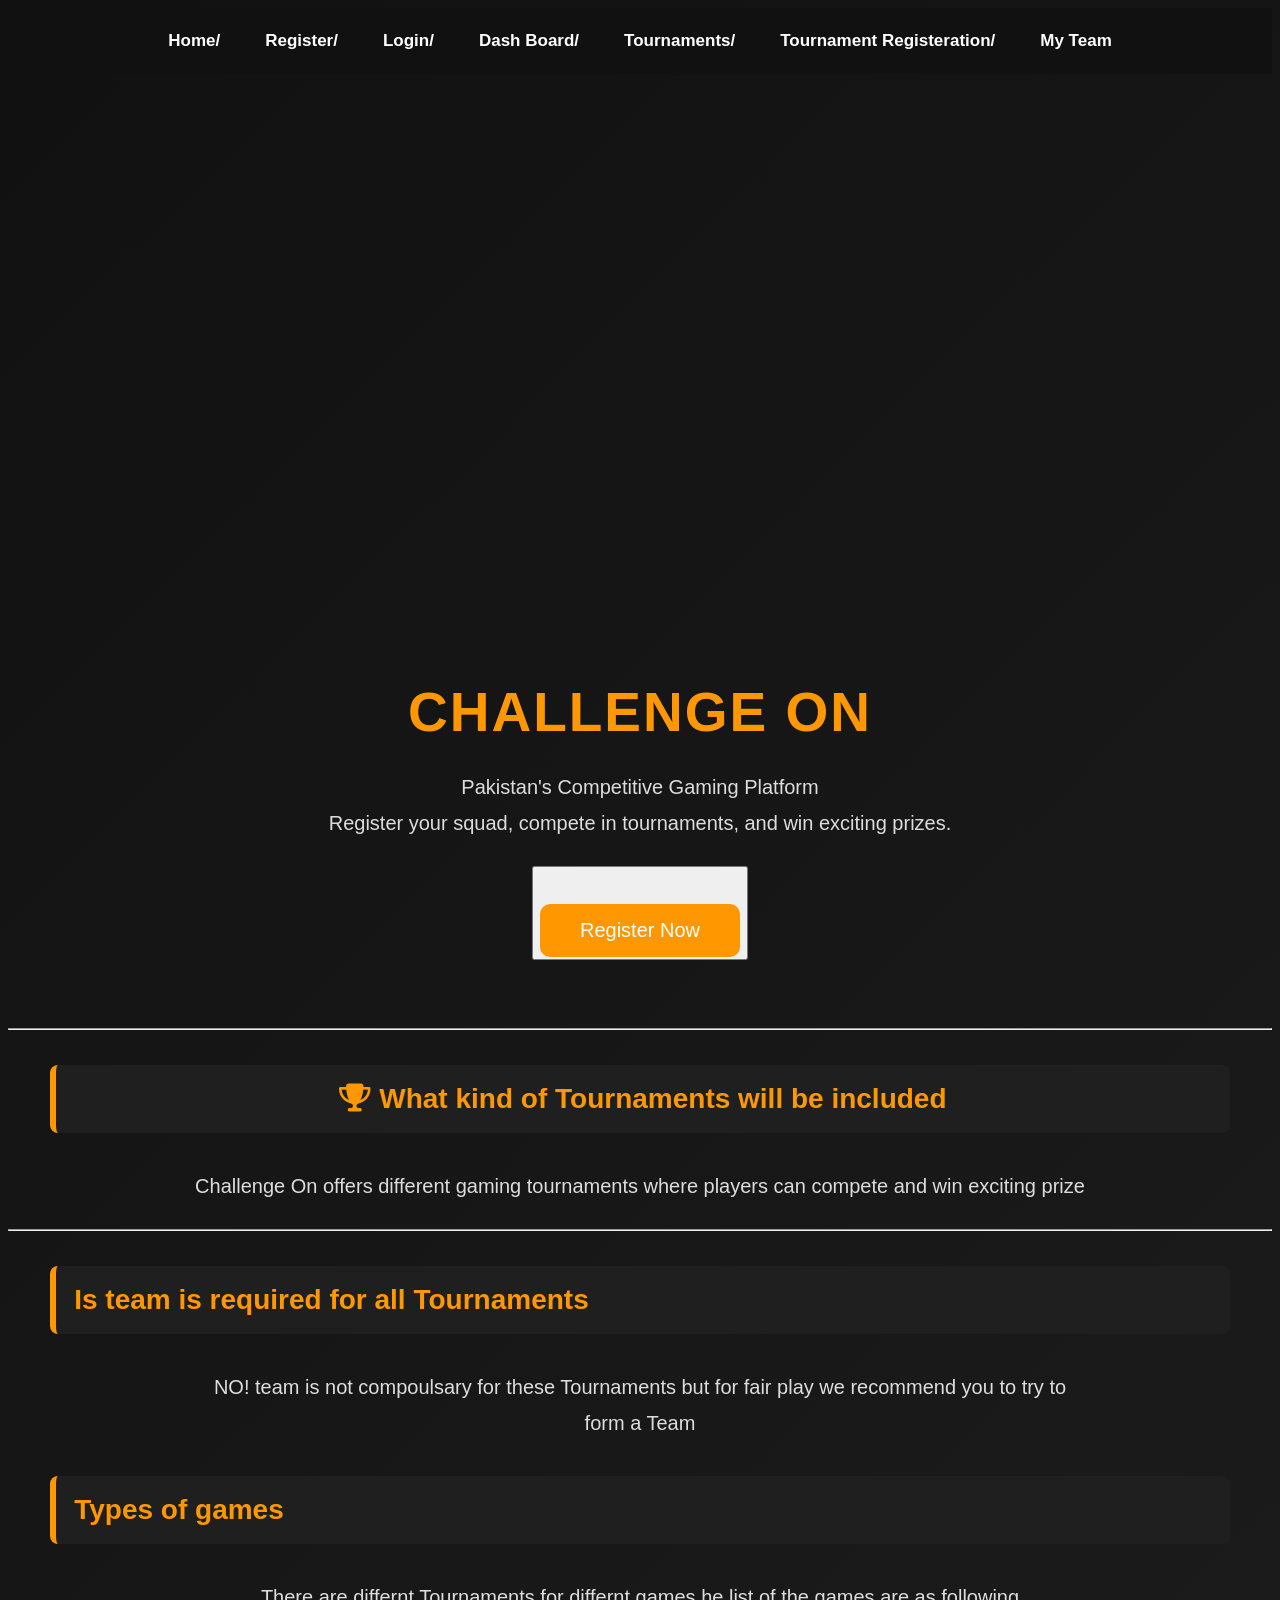
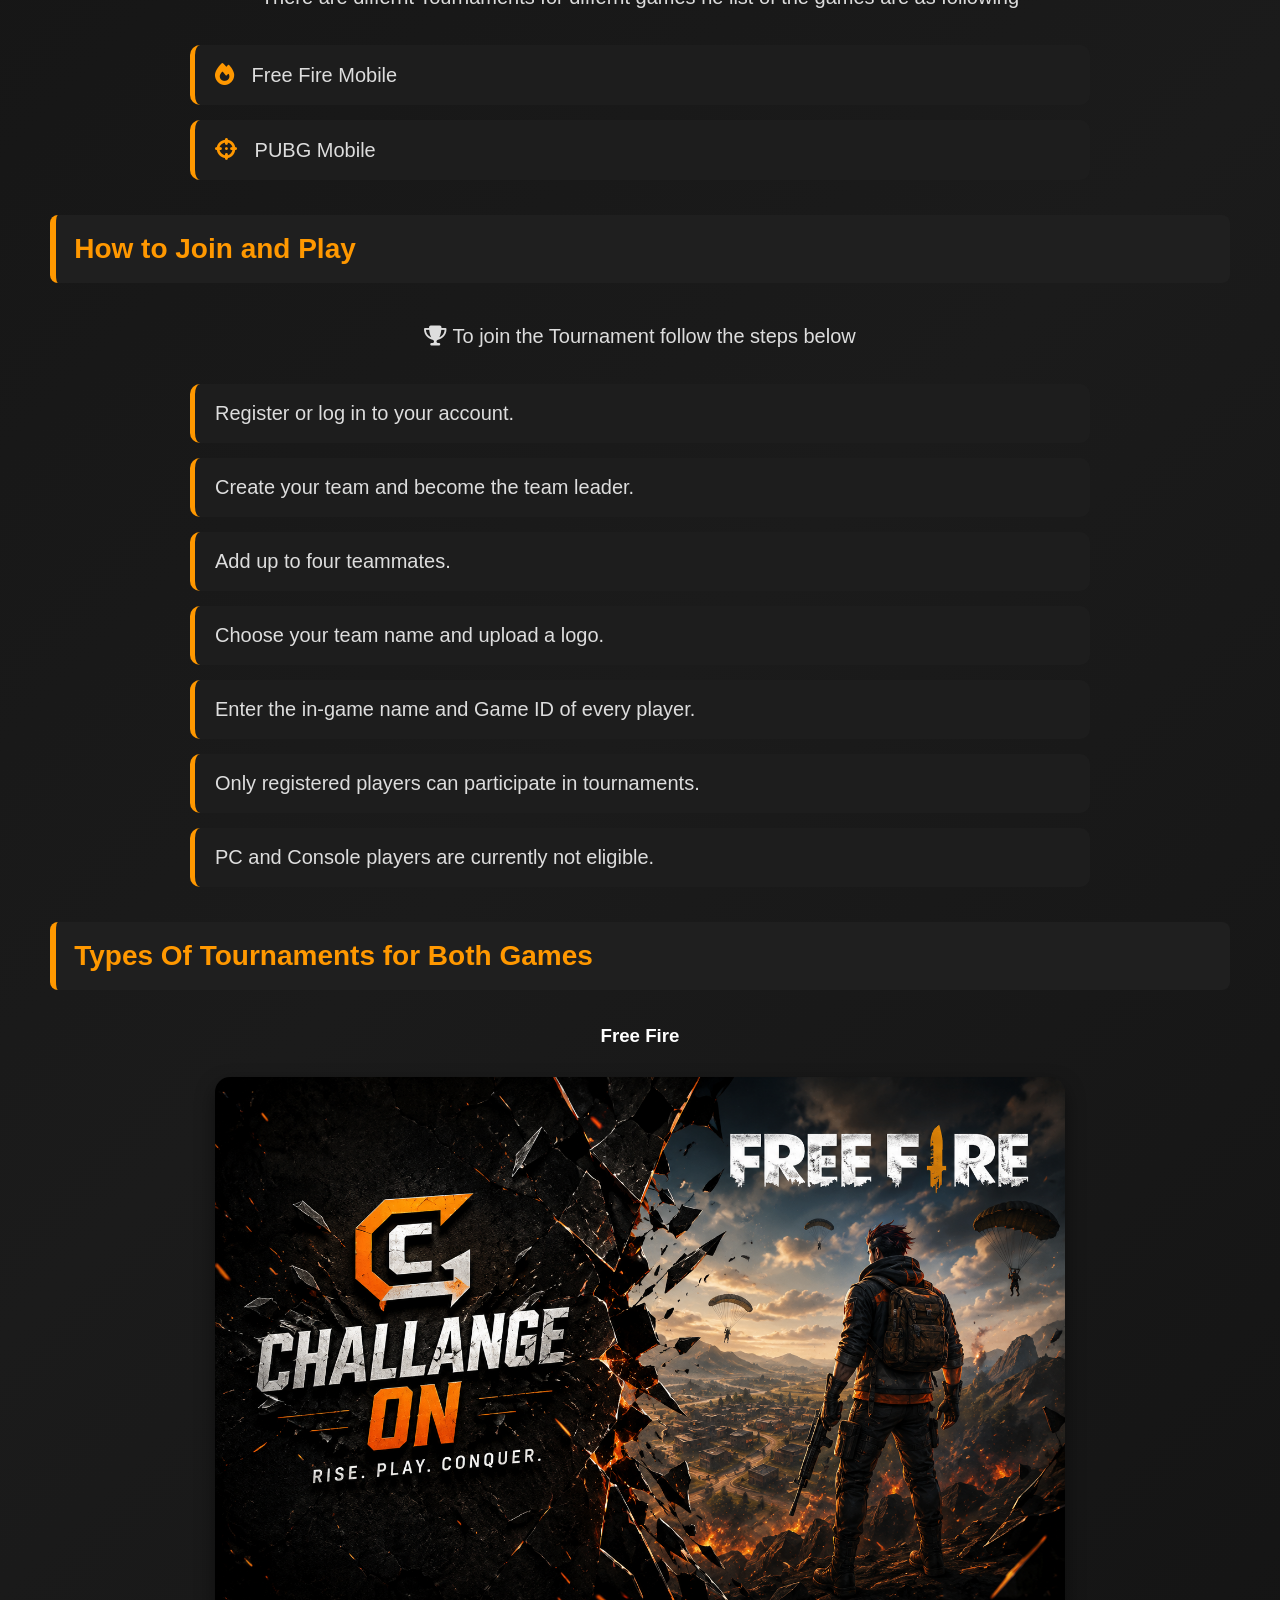
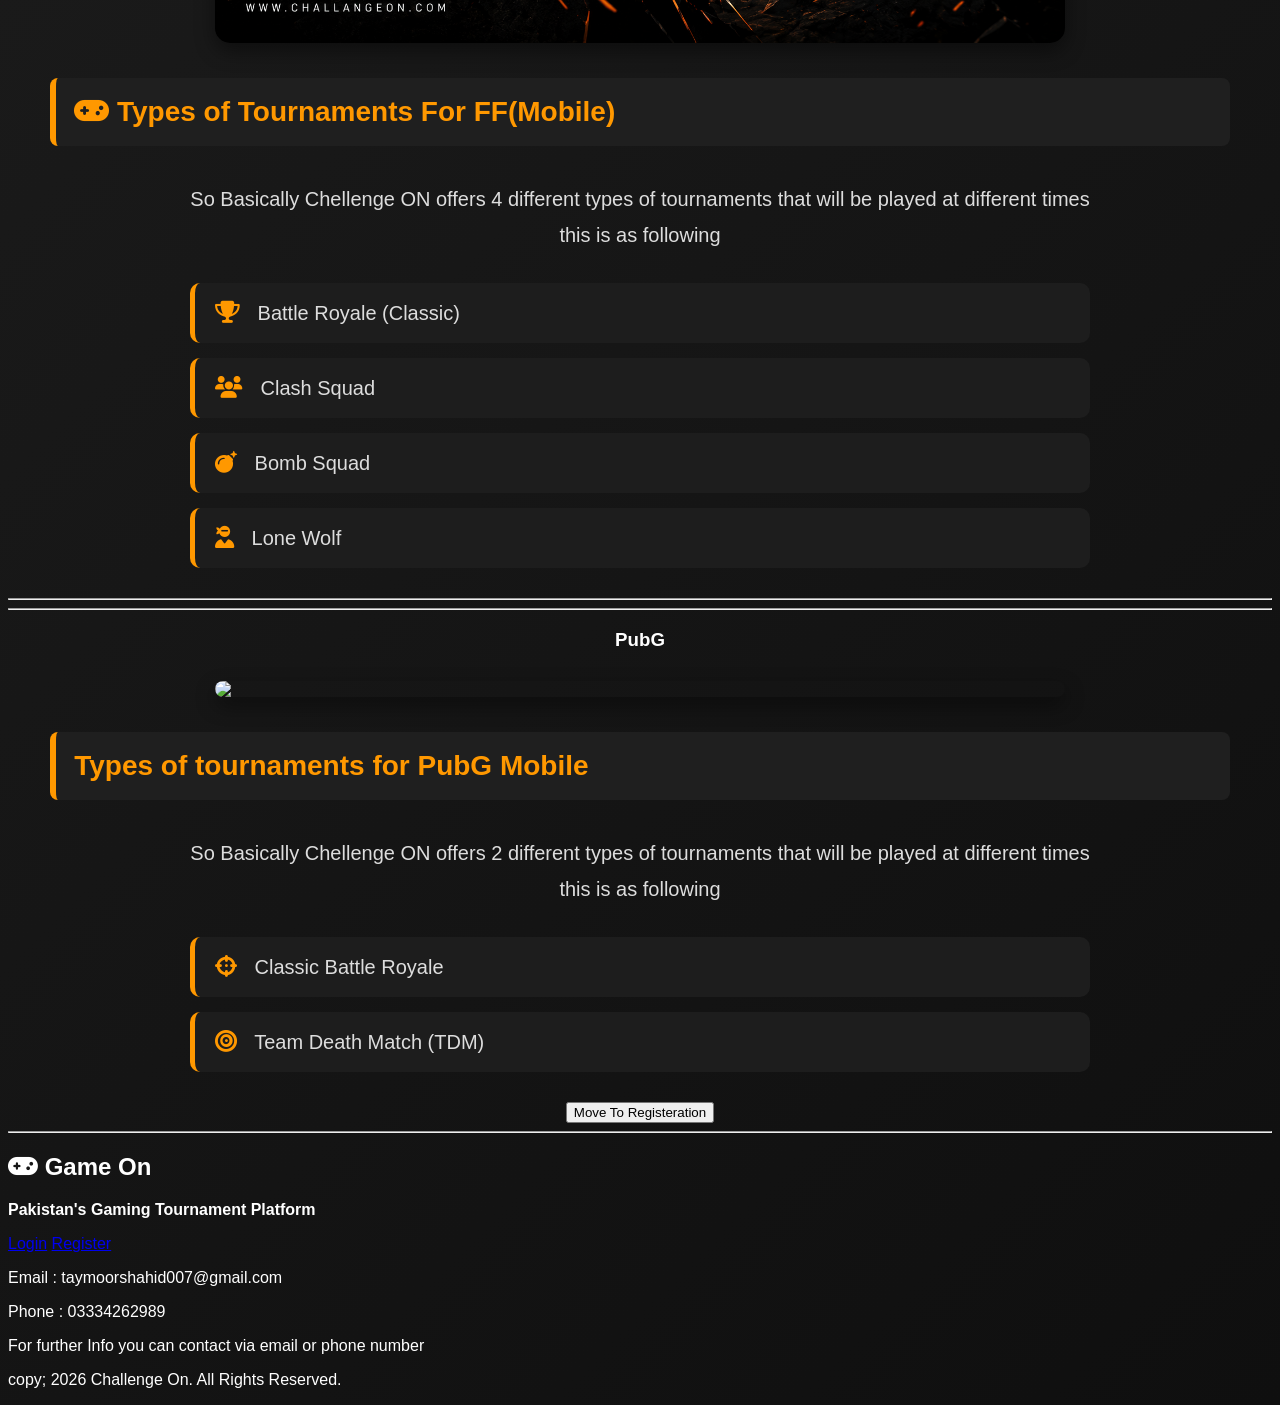
==== commit 662f0fda: "Season 1 after upadtes" ====
--- a/index.html
+++ b/index.html
@@ -57,16 +57,6 @@
 </section>
 
 
-<div class="registration-status">
-    <h2>🔥 Registration Close</h2>
-    <p>✅ <strong>Teams Registerd : 6 </strong></p>
-    <p>🎯 <strong>Slots Avaliable : 0</strong></p>
-    <p>🎯<strong> Registeration Close :- 0
-
-    <button><a href="tournamentsregister.html" class="register-btn">
-        Register Your Team 
-    </a></button>
-</div>
 
         <hr></hr>
         <center><h2 id="myheading2"><i class="fa-solid fa-trophy"></i> What kind of Tournaments will be included</h2></center>
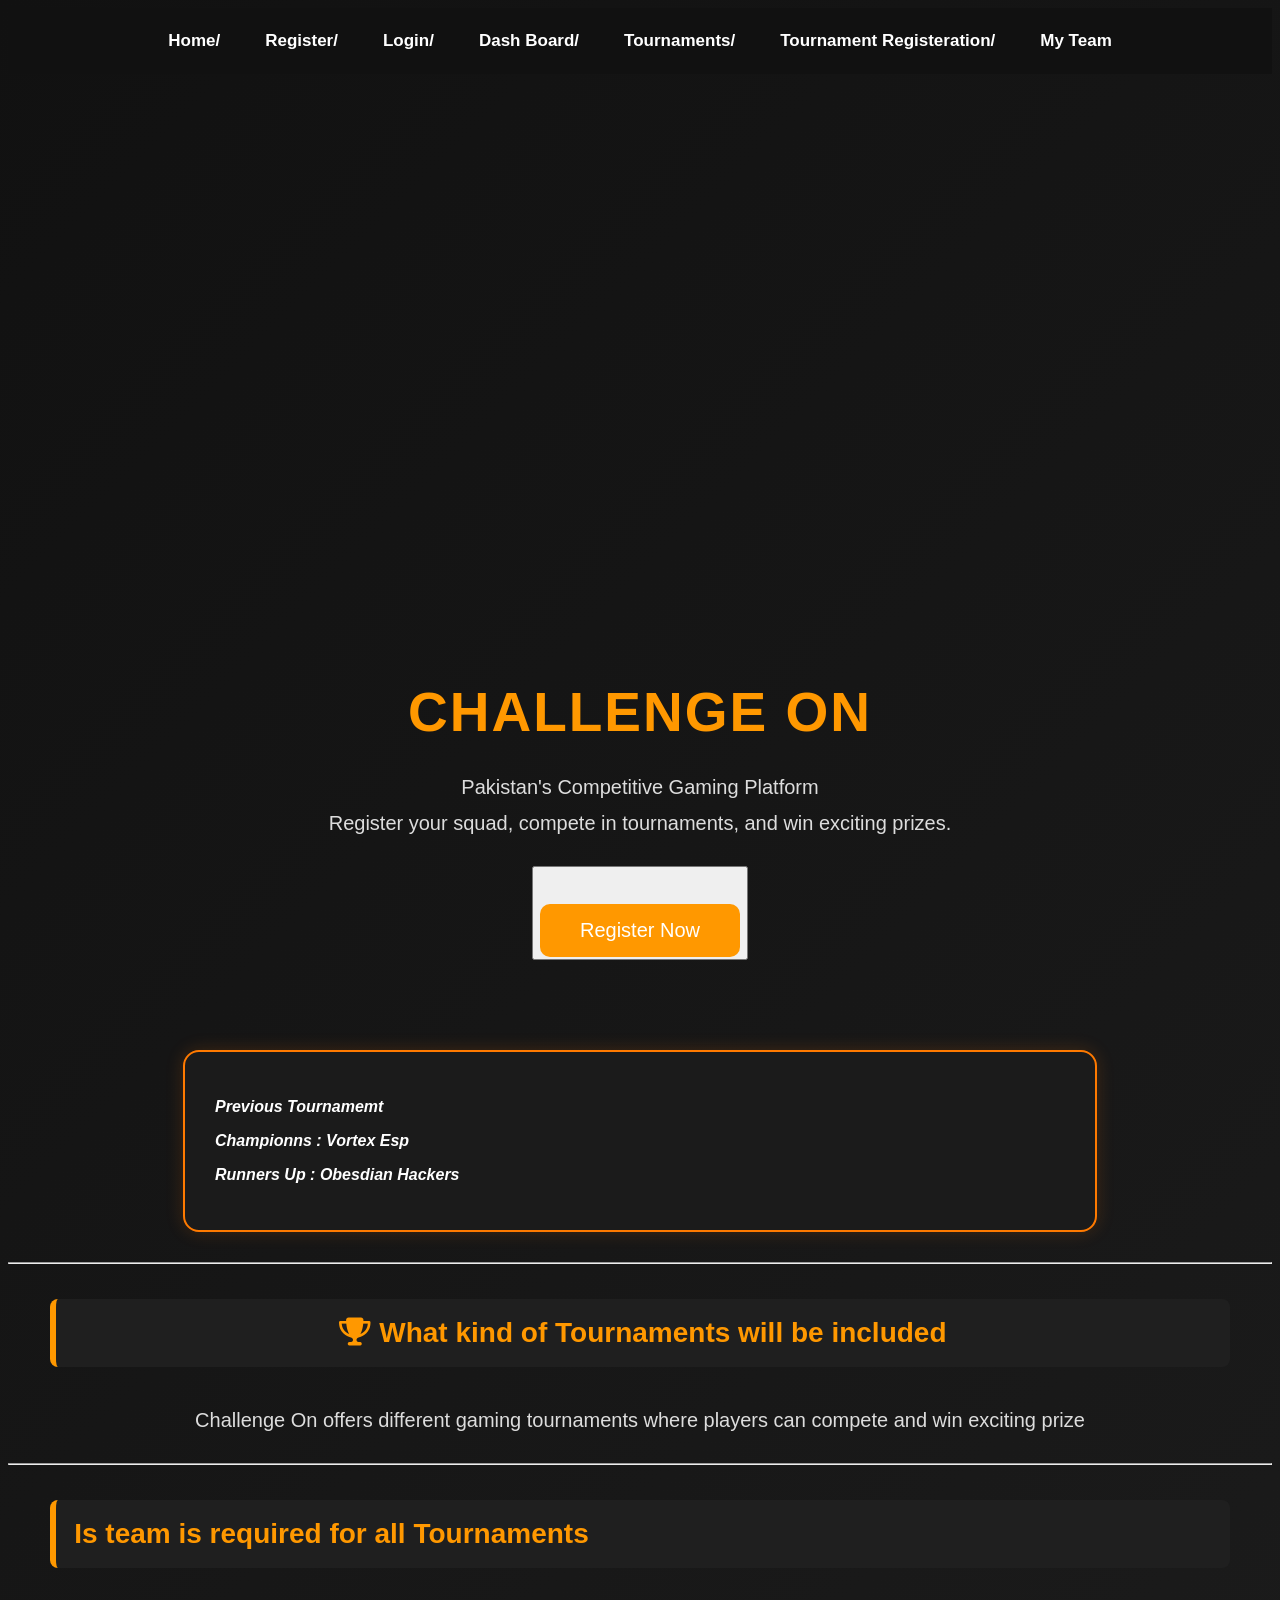
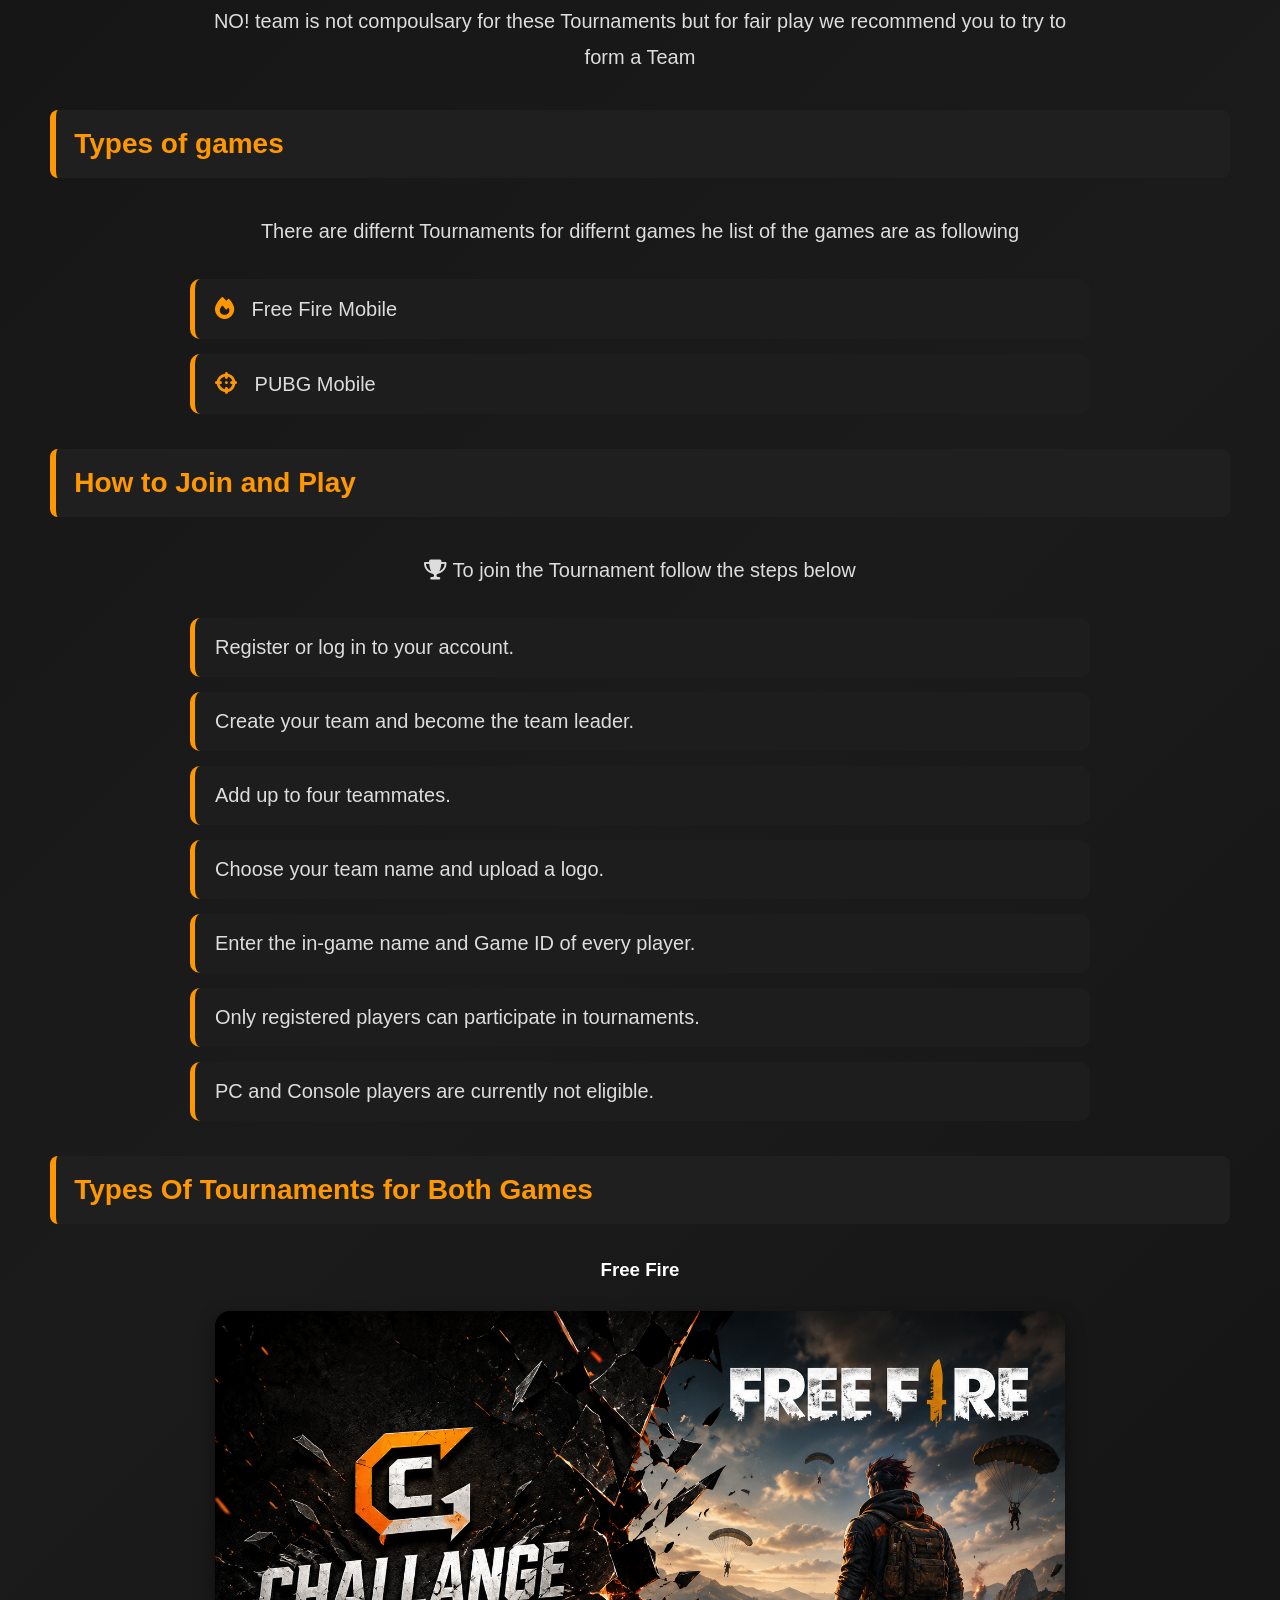
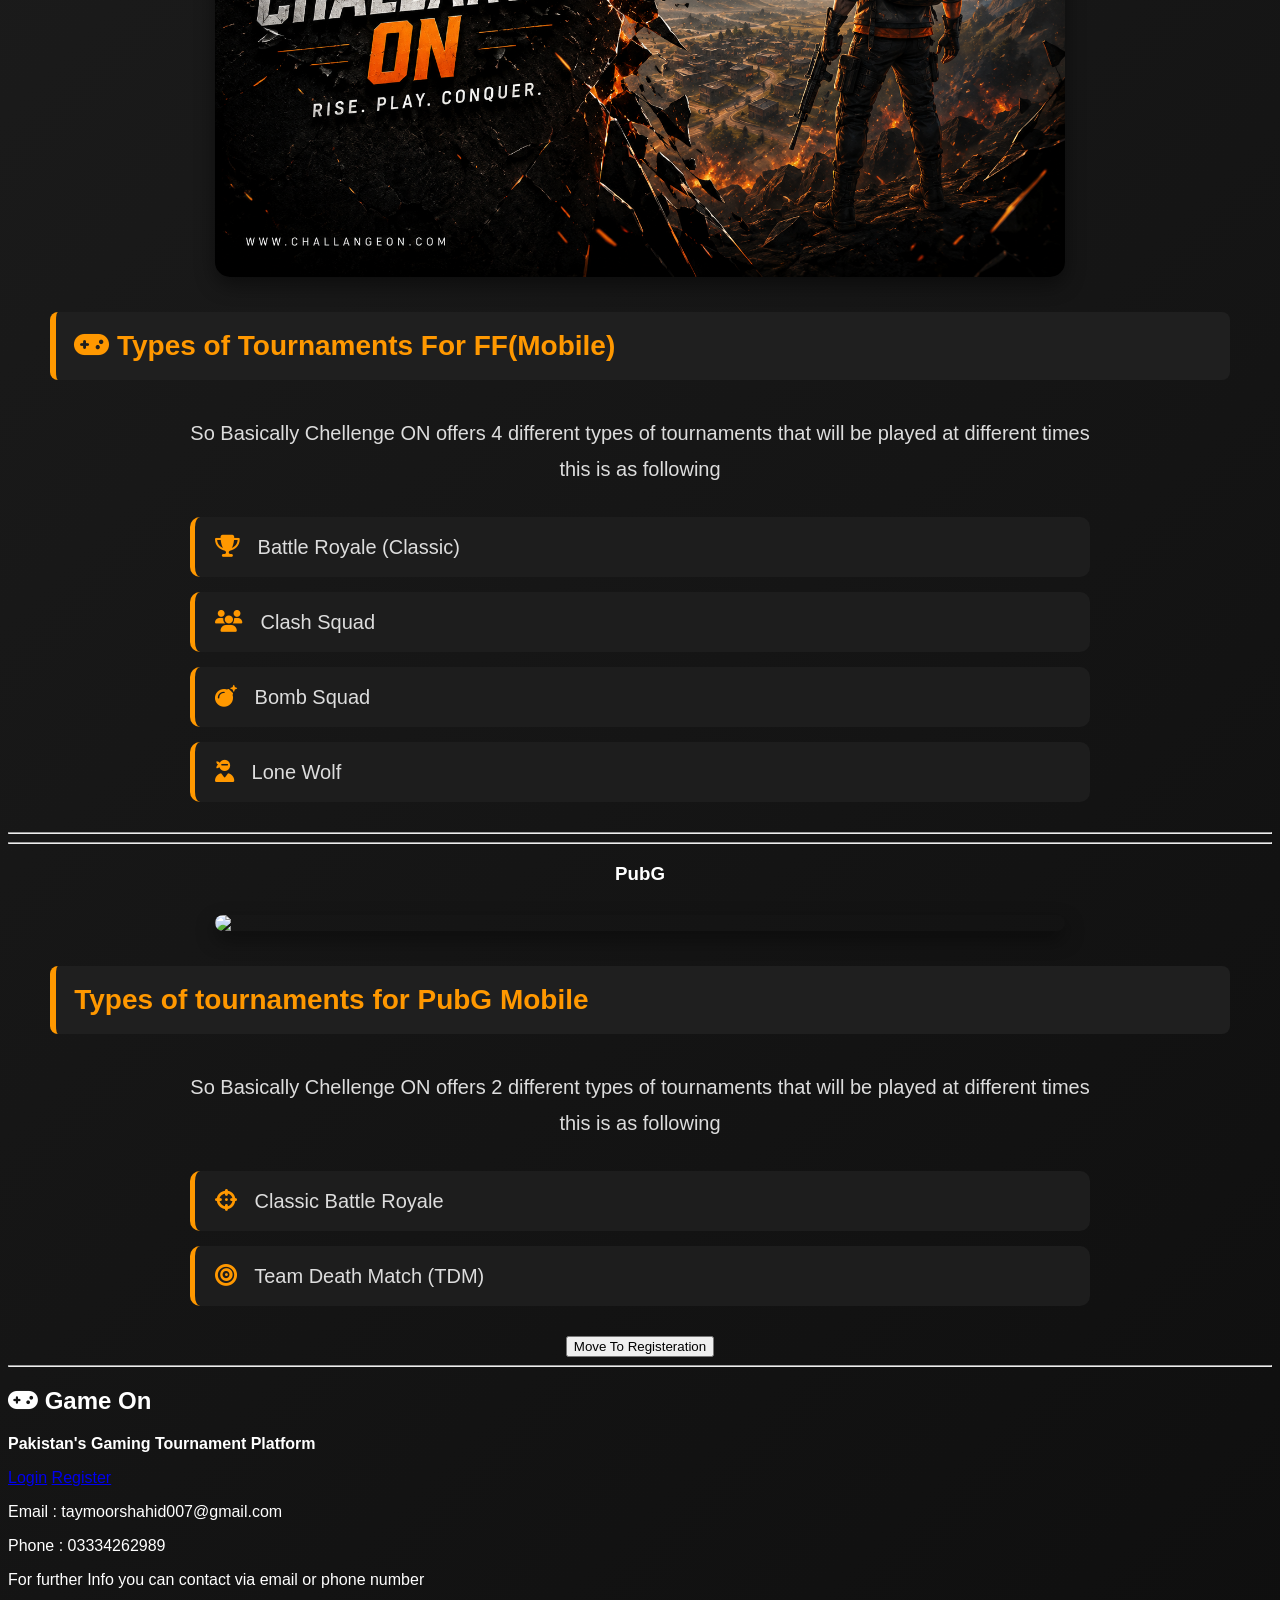
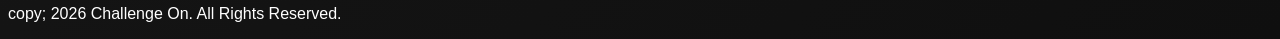
==== commit 3baffc14: "Changes Updated" ====
--- a/index.html
+++ b/index.html
@@ -55,6 +55,12 @@
     </a></button>
 
 </section>
+<div class= card>
+    <p><i><b> Previous Tournamemt</b> </i></p>
+    <p><i><b> Championns : Vortex Esp </i></b></p>
+    <p> <i><b> Runners Up : Obesdian Hackers</b></i></p>
+
+</div>
 
 
 
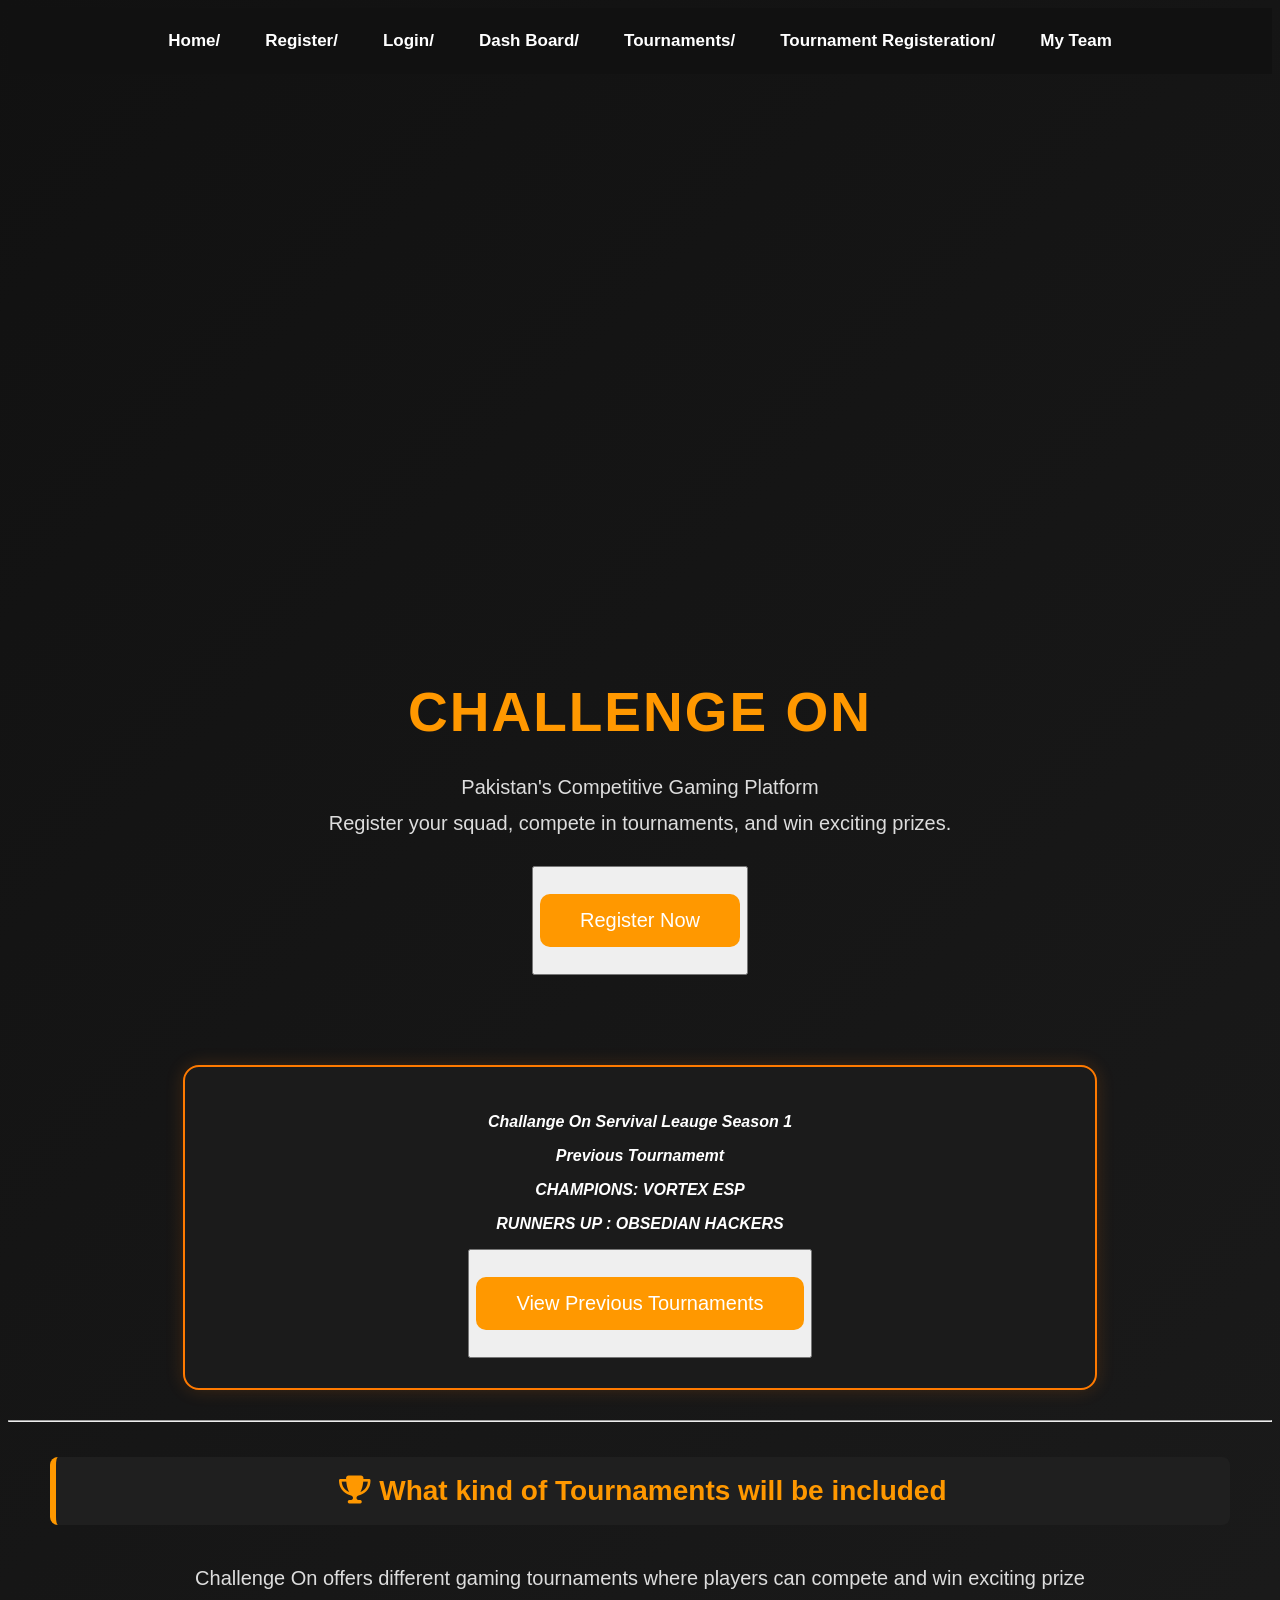
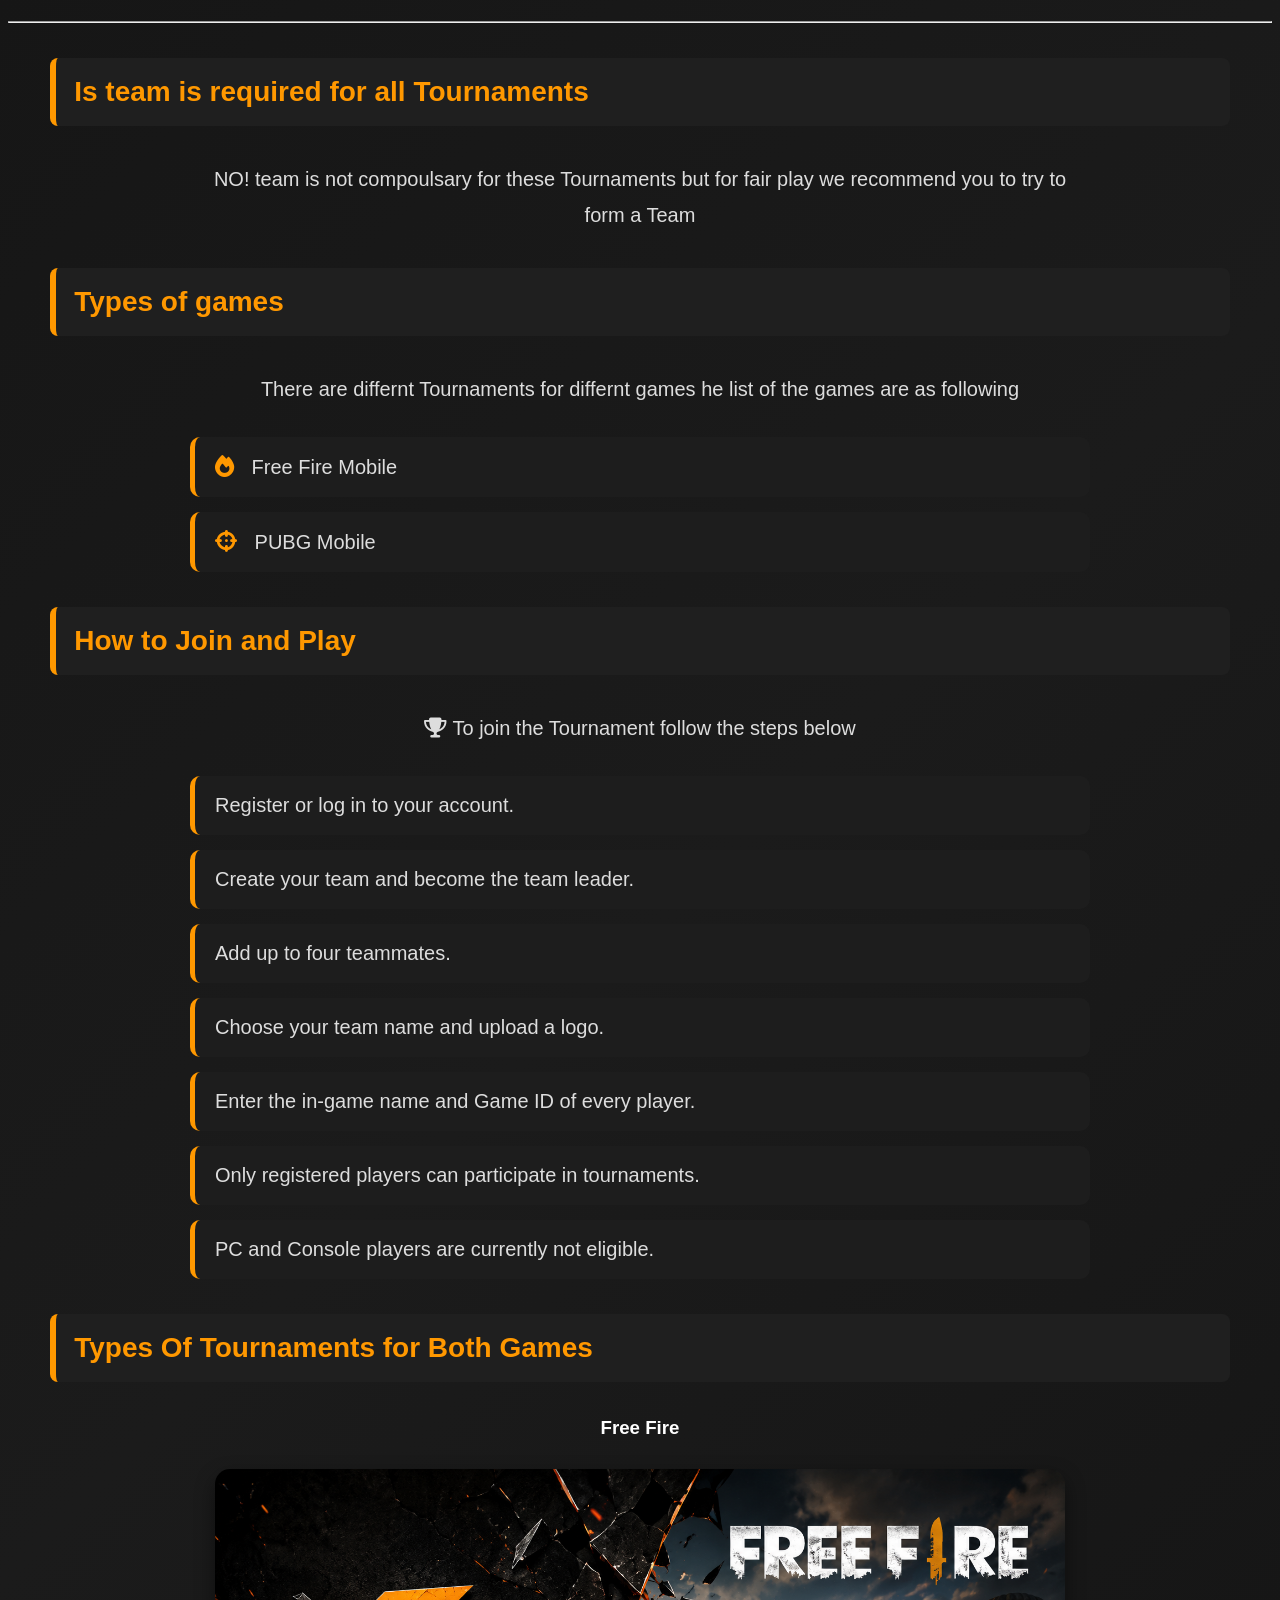
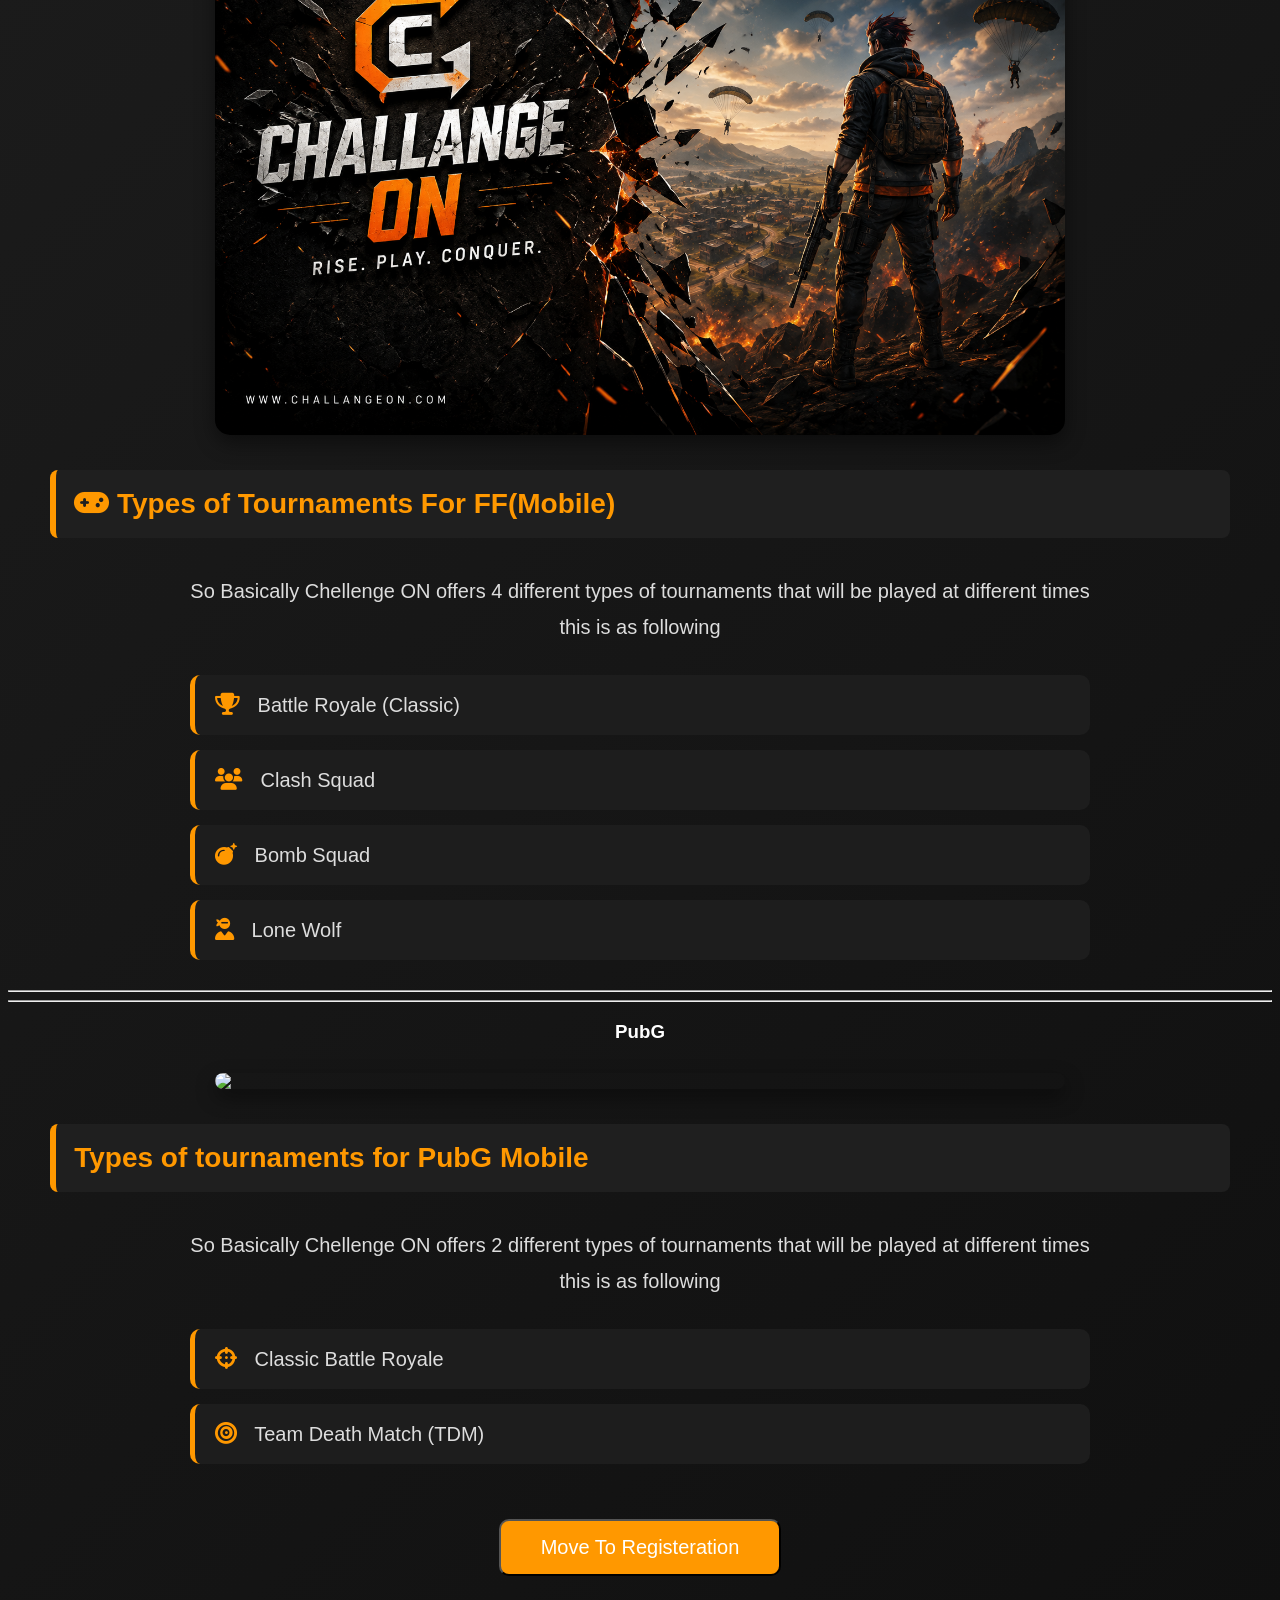
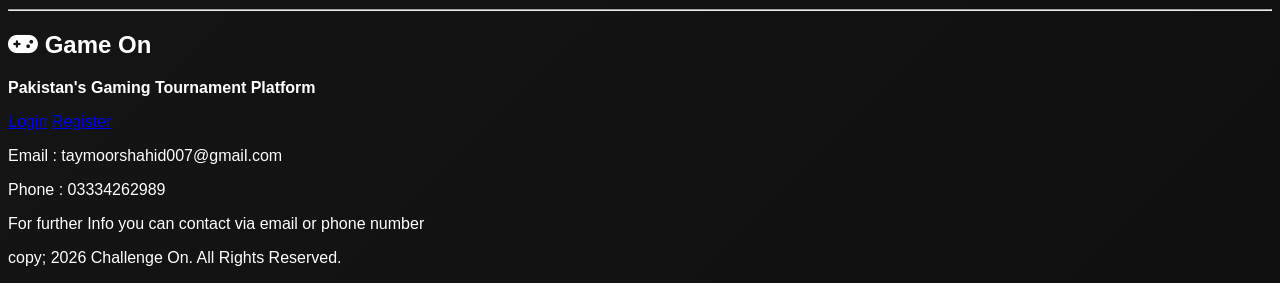
==== commit 59dd7983: "Updates" ====
--- a/index.html
+++ b/index.html
@@ -56,10 +56,13 @@
 
 </section>
 <div class= card>
+   <center>
+    <p><i><b> Challange On Servival Leauge Season 1 </b></i></p> 
     <p><i><b> Previous Tournamemt</b> </i></p>
-    <p><i><b> Championns : Vortex Esp </i></b></p>
-    <p> <i><b> Runners Up : Obesdian Hackers</b></i></p>
-
+    <p><i><b> CHAMPIONS: VORTEX ESP</i></b></p>
+    <p> <i><b> RUNNERS UP : OBSEDIAN HACKERS</b></i></p>
+    <button><a href="tournaments.html" class ="hero-btn">View Previous Tournaments </a></button>
+<center>
 </div>
 
 
@@ -150,7 +153,7 @@
         
         <center><a href="register.html">
             
-            <button>Move To Registeration</button>
+            <button class="hero-btn">Move To Registeration </button>
         
         </a></center>
         
--- a/style.css
+++ b/style.css
@@ -59,7 +59,8 @@
 
     display:inline-block;
 
-    margin-top:35px;
+    margin-top:25px;
+    margin-bottom: 25px;
 
     padding:15px 40px;
 
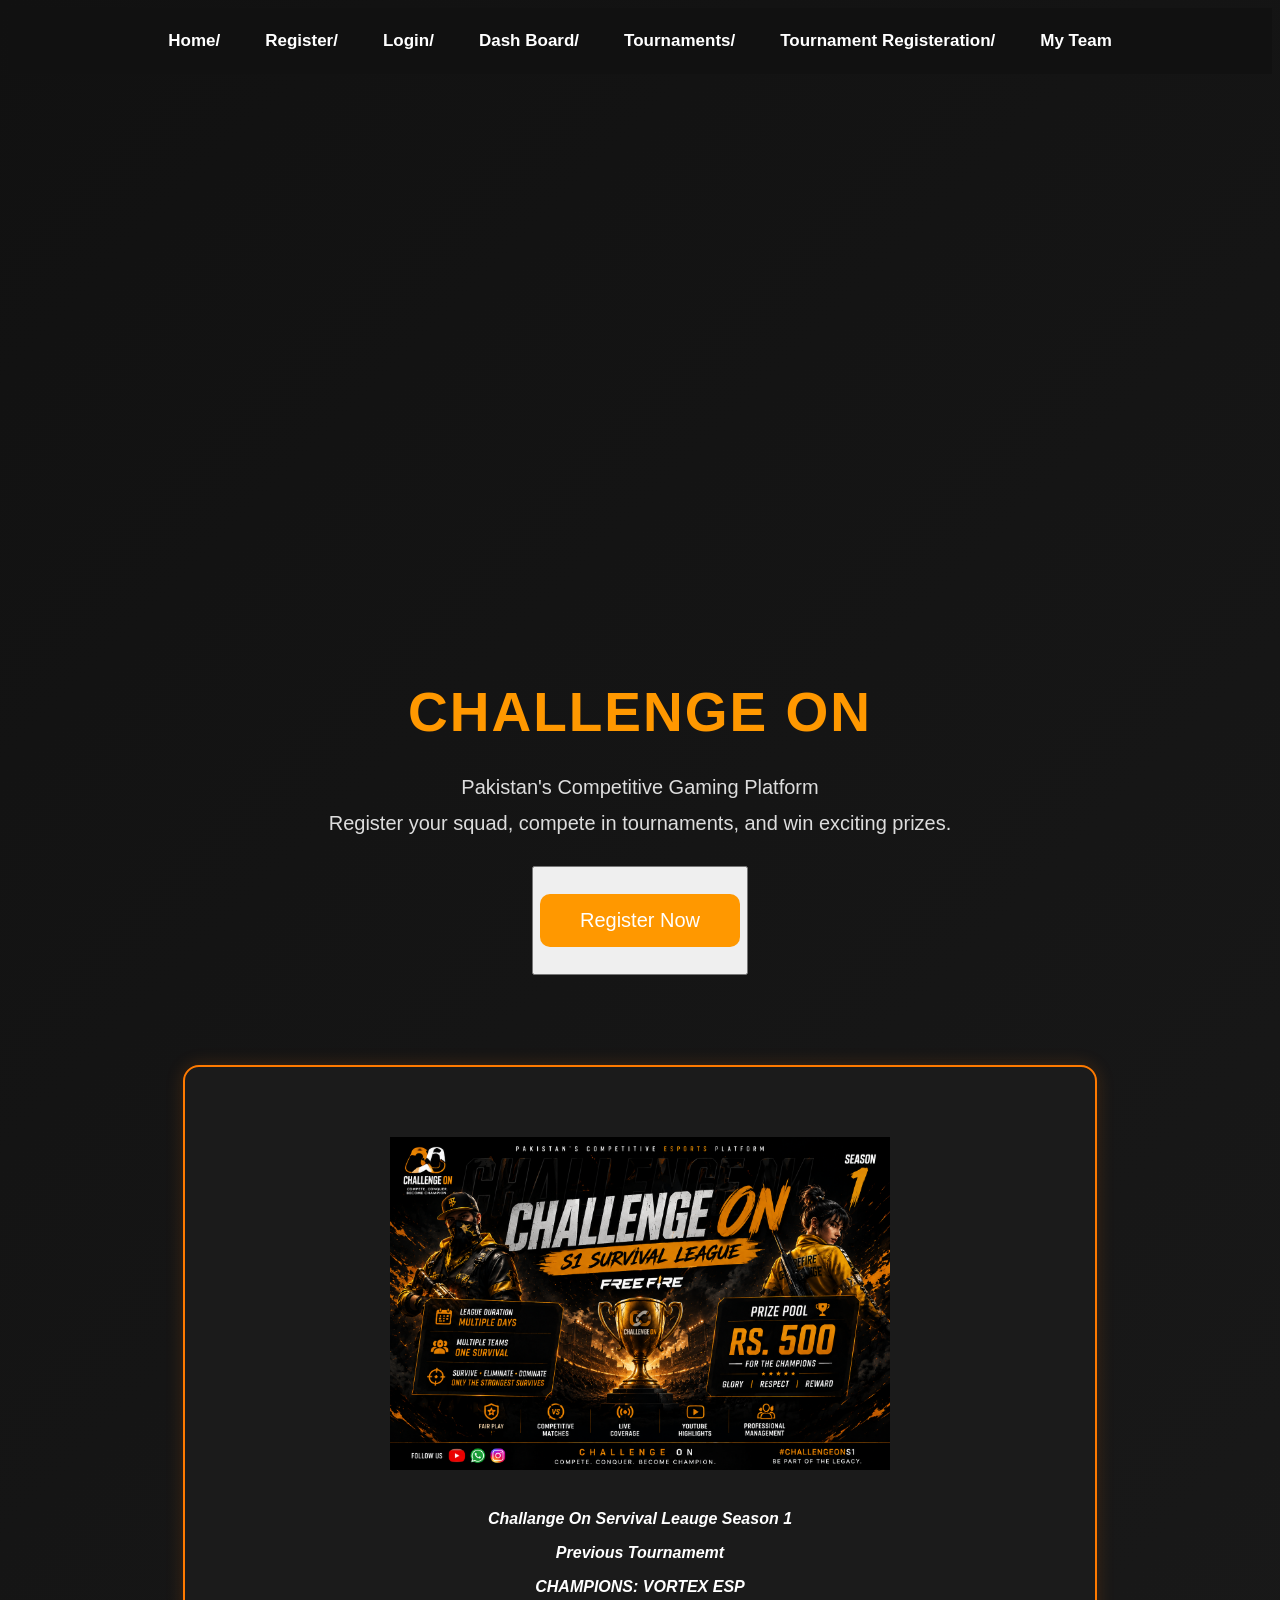
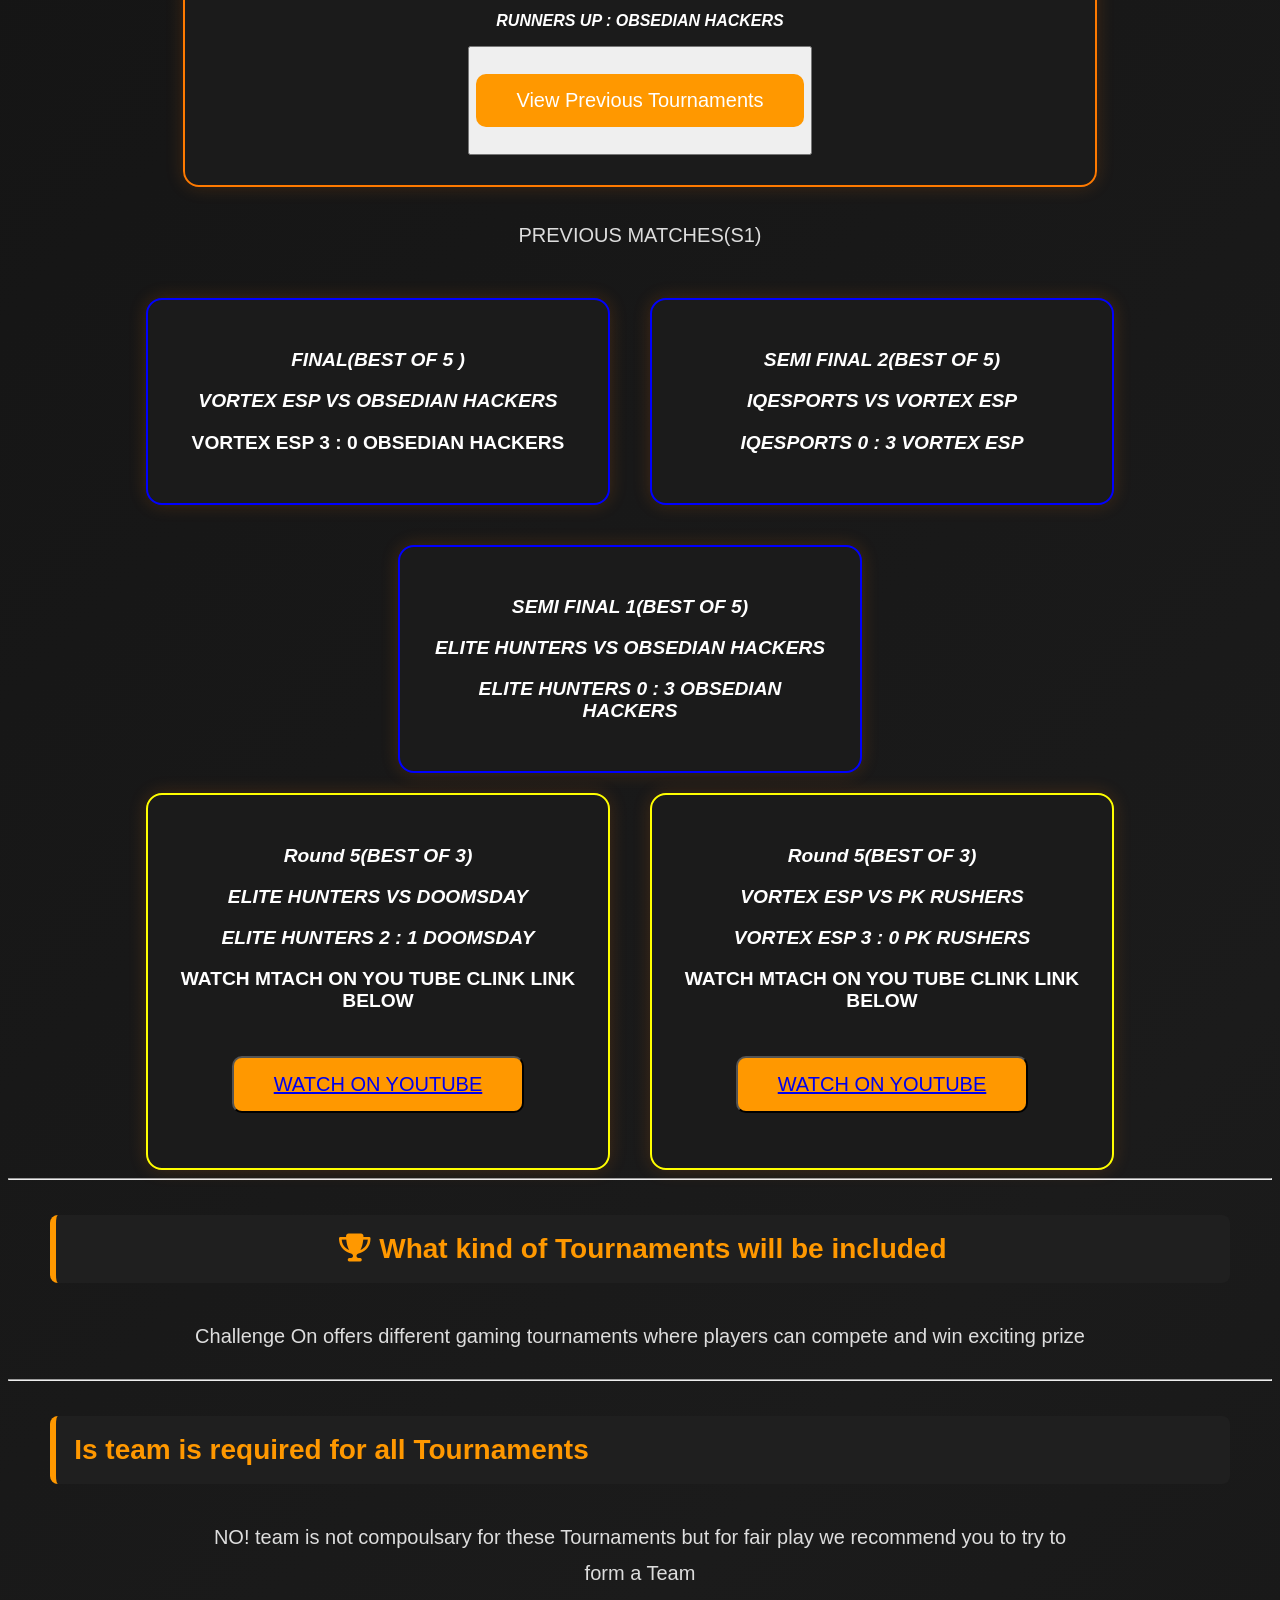
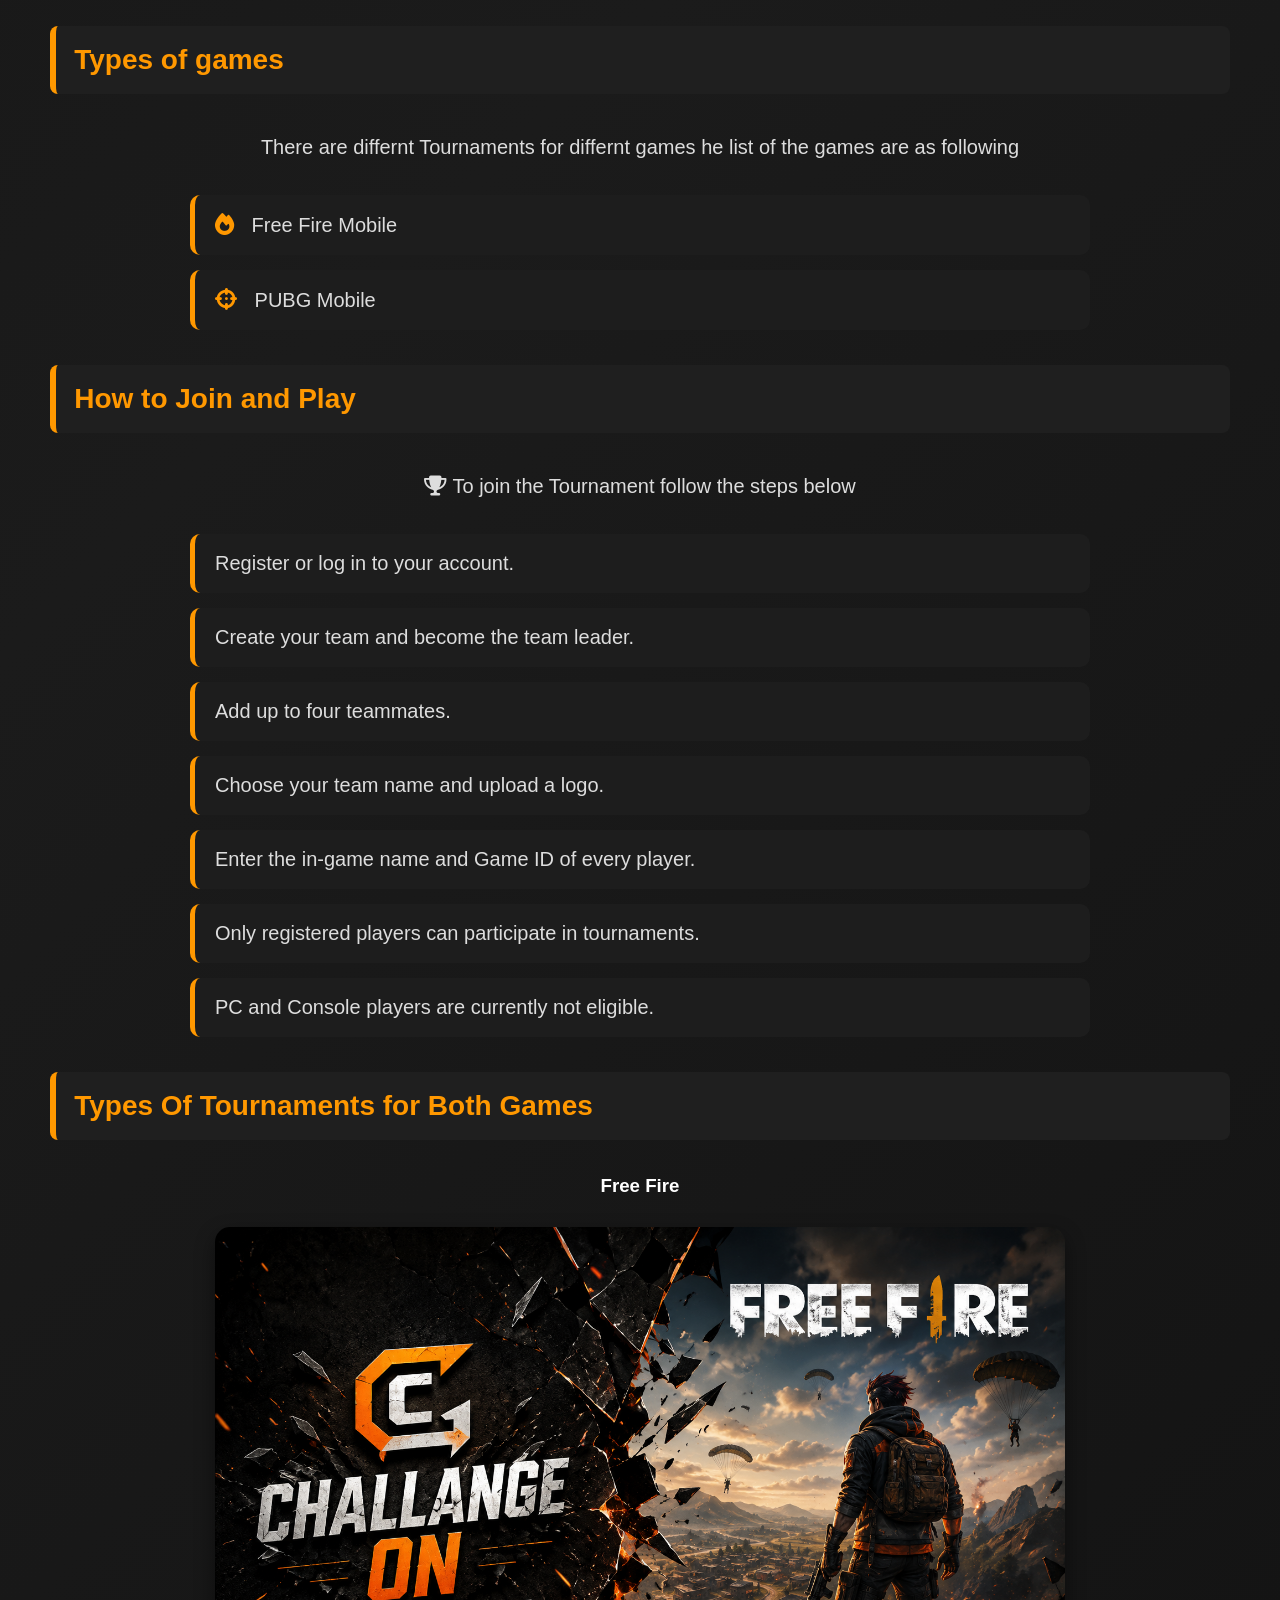
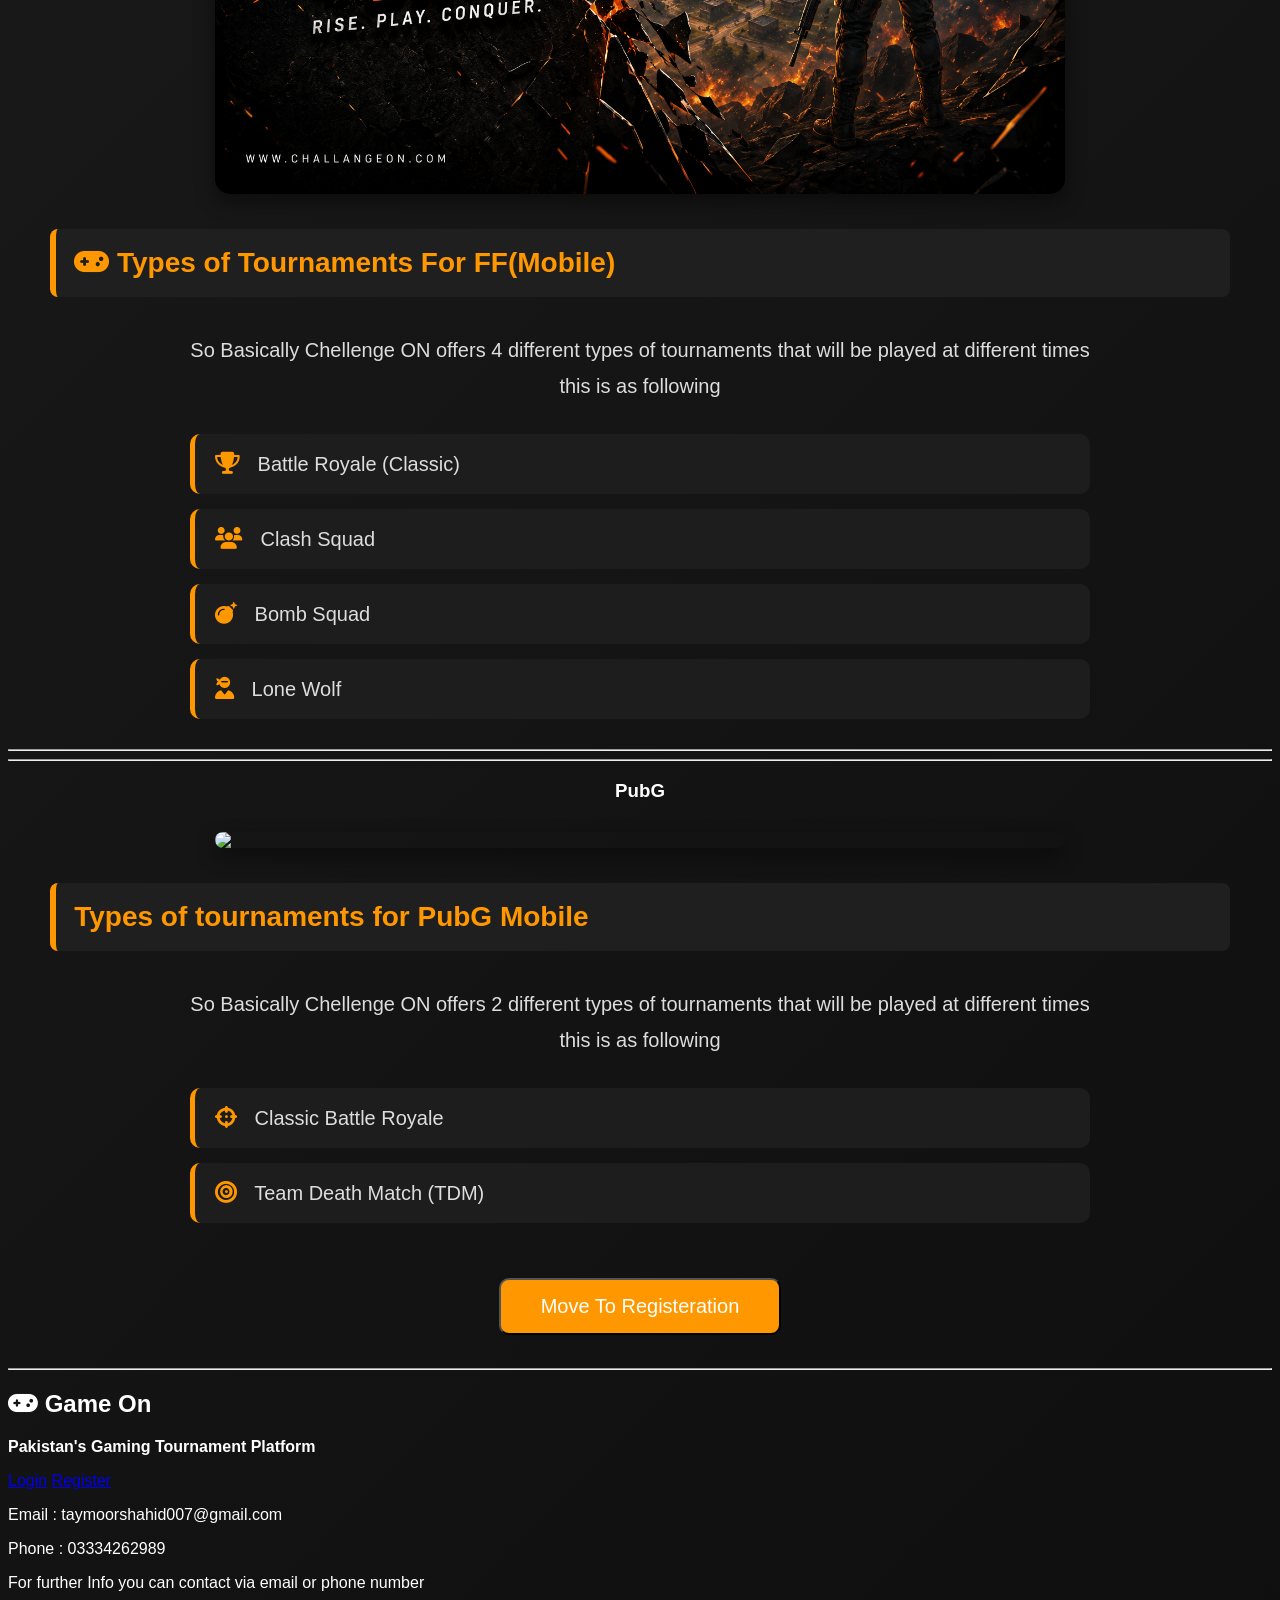
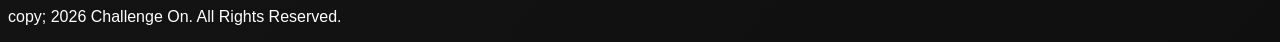
==== commit c425cb15: "Home page updated" ====
--- a/index.html
+++ b/index.html
@@ -56,15 +56,65 @@
 
 </section>
 <div class= card>
-   <center>
+   <center> <img src="images/challange on s1.png" alt="nothing" >
     <p><i><b> Challange On Servival Leauge Season 1 </b></i></p> 
     <p><i><b> Previous Tournamemt</b> </i></p>
     <p><i><b> CHAMPIONS: VORTEX ESP</i></b></p>
     <p> <i><b> RUNNERS UP : OBSEDIAN HACKERS</b></i></p>
     <button><a href="tournaments.html" class ="hero-btn">View Previous Tournaments </a></button>
+   </center>
+
+</div>
+<p id ="paragraph1"> PREVIOUS MATCHES(S1) </p>
+<div class="cardmain">
+ 
+<div class="card2">   
 <center>
-</div>
-
+    
+    <P><b><I> FINAL(BEST OF 5 ) </I></b> </P>
+    <P><B> <I> VORTEX ESP VS OBSEDIAN HACKERS</I></B></P>
+    <P><B>VORTEX ESP 3 : 0 OBSEDIAN HACKERS </B></P>
+  
+    
+
+</center>
+</div>
+<div class="card2">
+   <center> <p><b><i>SEMI FINAL 2(BEST OF 5)</i></b></p>
+    <p><b><i> IQESPORTS VS VORTEX ESP  </i></b></p>
+    <p><b><i> IQESPORTS 0 : 3 VORTEX ESP </i></b></p>
+   </center>
+</div>
+<div class="card2">
+   <center> <p><b><i> SEMI FINAL 1(BEST OF 5)</i></b></p>
+    <p><b><i> ELITE HUNTERS VS OBSEDIAN HACKERS</i></b></p>
+    <P><B><I> ELITE HUNTERS 0 : 3 OBSEDIAN HACKERS</I></B></P>
+   </center>
+</div>
+</div>
+<div class="cardmain">
+<div class="card3">
+<center>
+    <p><i><b>Round 5(BEST OF 3) </b></i></p>
+    <p><i><b> ELITE HUNTERS VS DOOMSDAY </b></i></p>
+    <p><b><i> ELITE HUNTERS 2 : 1 DOOMSDAY</i></b></p>
+    <P><B> WATCH MTACH ON YOU TUBE CLINK LINK BELOW</B></P>
+    <button class="hero-btn"><a href="https://youtu.be/qnJGxXsNCqQ?si=Ys4w4zZJf9kW5K84 "target="_blank"> WATCH ON YOUTUBE</a></button>
+</center>
+
+</div>
+<div class="card3">
+<center>
+    <p><i><b>Round 5(BEST OF 3) </b></i></p>
+    <p><i><b> VORTEX ESP VS PK RUSHERS </b></i></p>
+    <p><b><i> VORTEX ESP  3 : 0 PK RUSHERS</i></b></p>
+    <P><B> WATCH MTACH ON YOU TUBE CLINK LINK BELOW</B></P>
+    <button class="hero-btn"><a href=https://youtu.be/HREWHjDFllA?si=-XDPkZYMr4FdjPQy "target="_blank"> WATCH ON YOUTUBE</a></button>
+</center>
+
+</div>
+    
+</div>
 
 
         <hr></hr>
--- a/style.css
+++ b/style.css
@@ -424,6 +424,48 @@
 
     box-shadow:0 0 20px rgba(255,165,0,.35);
 
+}
+
+.cardmain{
+    display: flex;
+    justify-content: center;
+    gap: 20px;
+    flex-wrap: wrap;
+
+}
+.card2{
+    width: 400px;
+    margin-top: 20px;
+    margin-right: 20px;
+    padding:30px;
+    justify-content: center;
+    background:#1b1b1b;
+
+    border:2px solid blue;
+
+    border-radius:16px;
+
+    box-shadow:0 0 18px rgba(255,122,0,.18);
+
+    transition:.3s;
+    font-size: larger;
+}
+.card3{
+    width: 400px;
+    margin-top: 20px;
+    margin-right: 20px;
+    padding:30px;
+    justify-content: center;
+    background:#1b1b1b;
+
+    border:2px solid yellow;
+
+    border-radius:16px;
+
+    box-shadow:0 0 18px rgba(255,122,0,.18);
+
+    transition:.3s;
+    font-size: larger;
 }
 /* ===========================
    Tournament Registration
